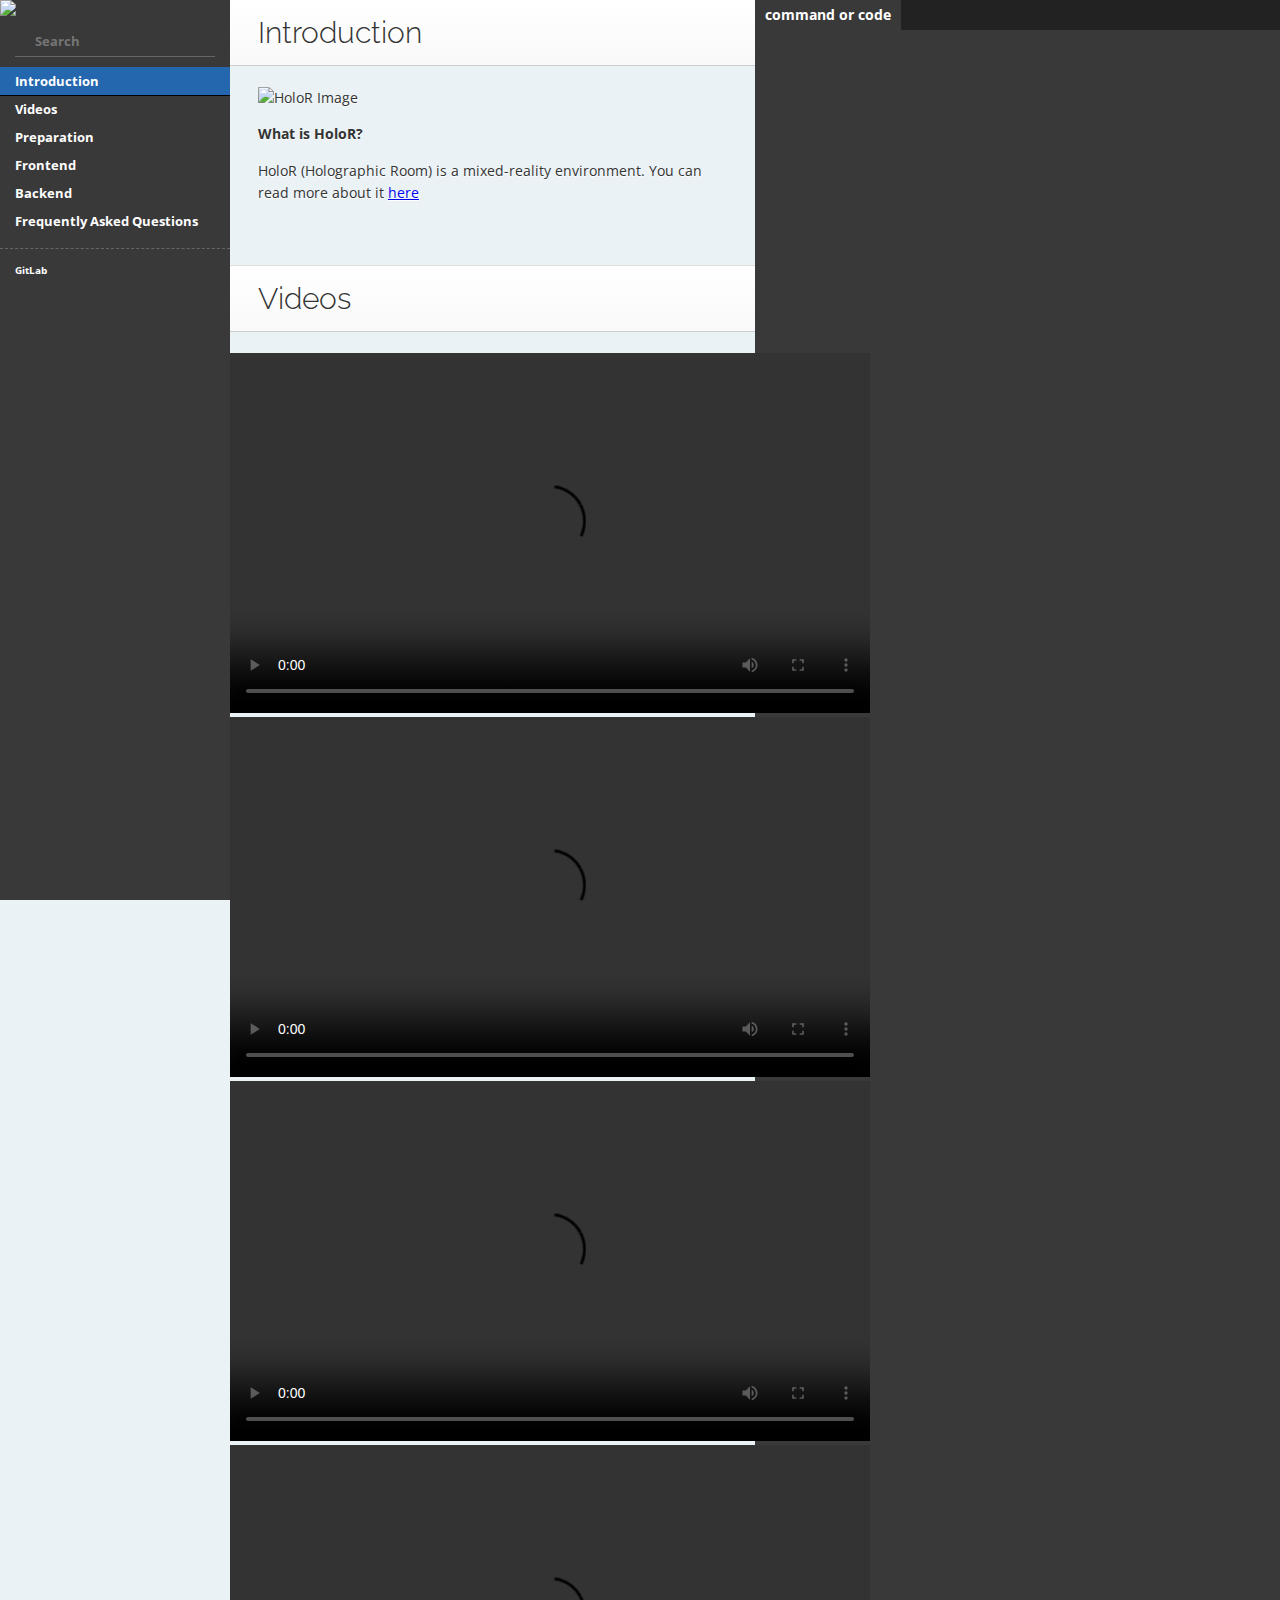
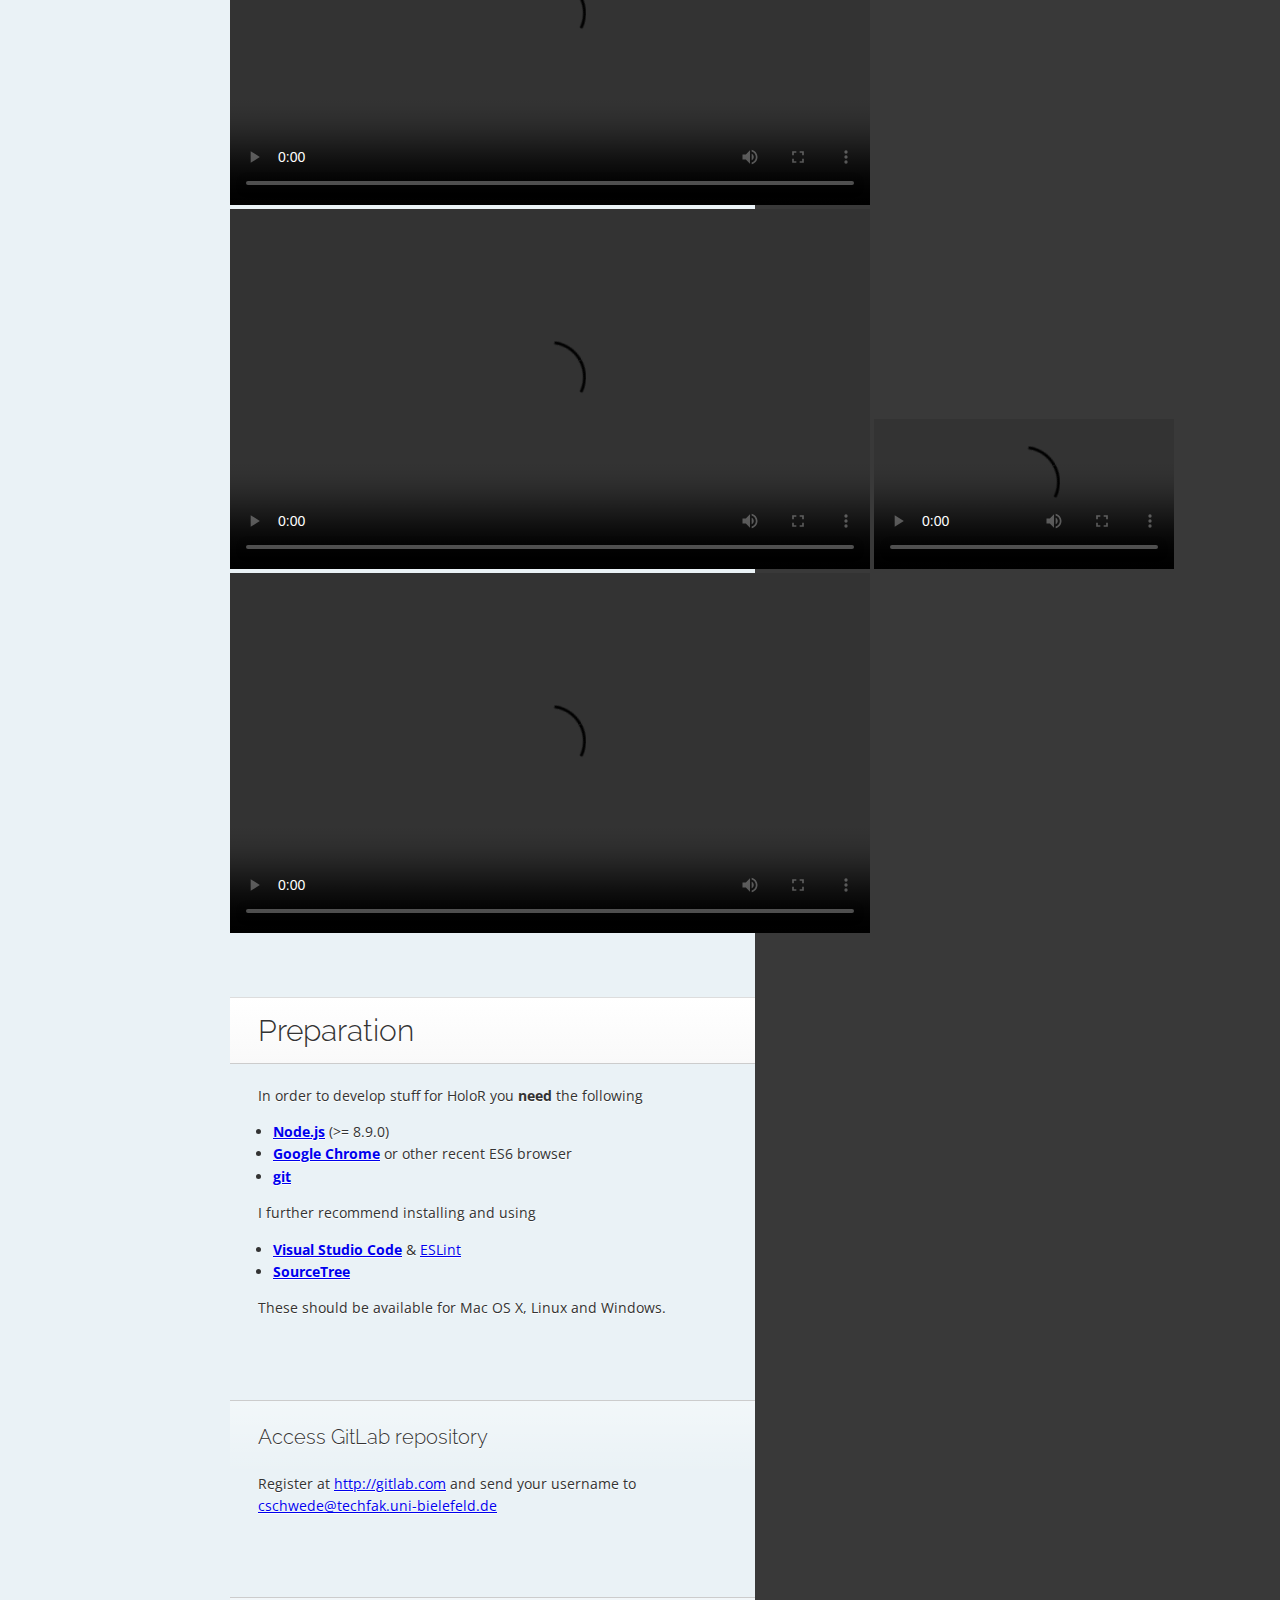
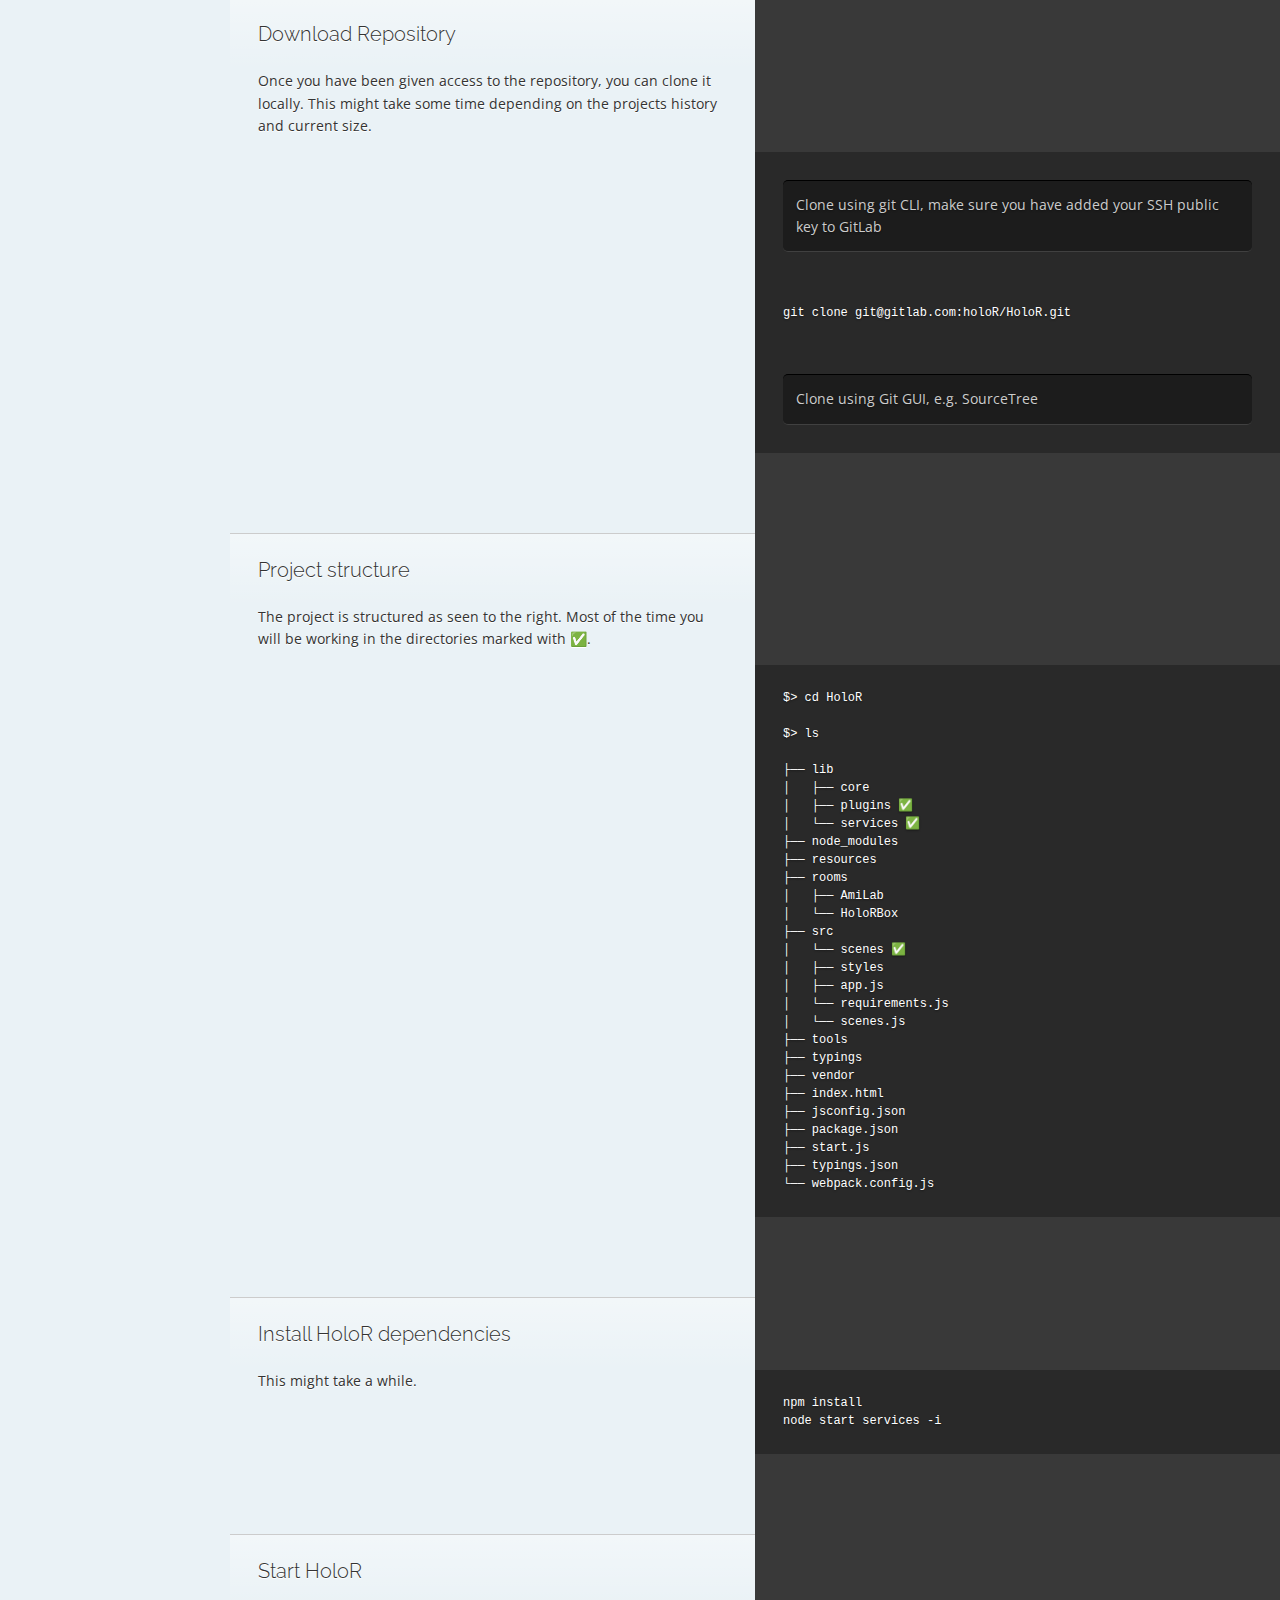
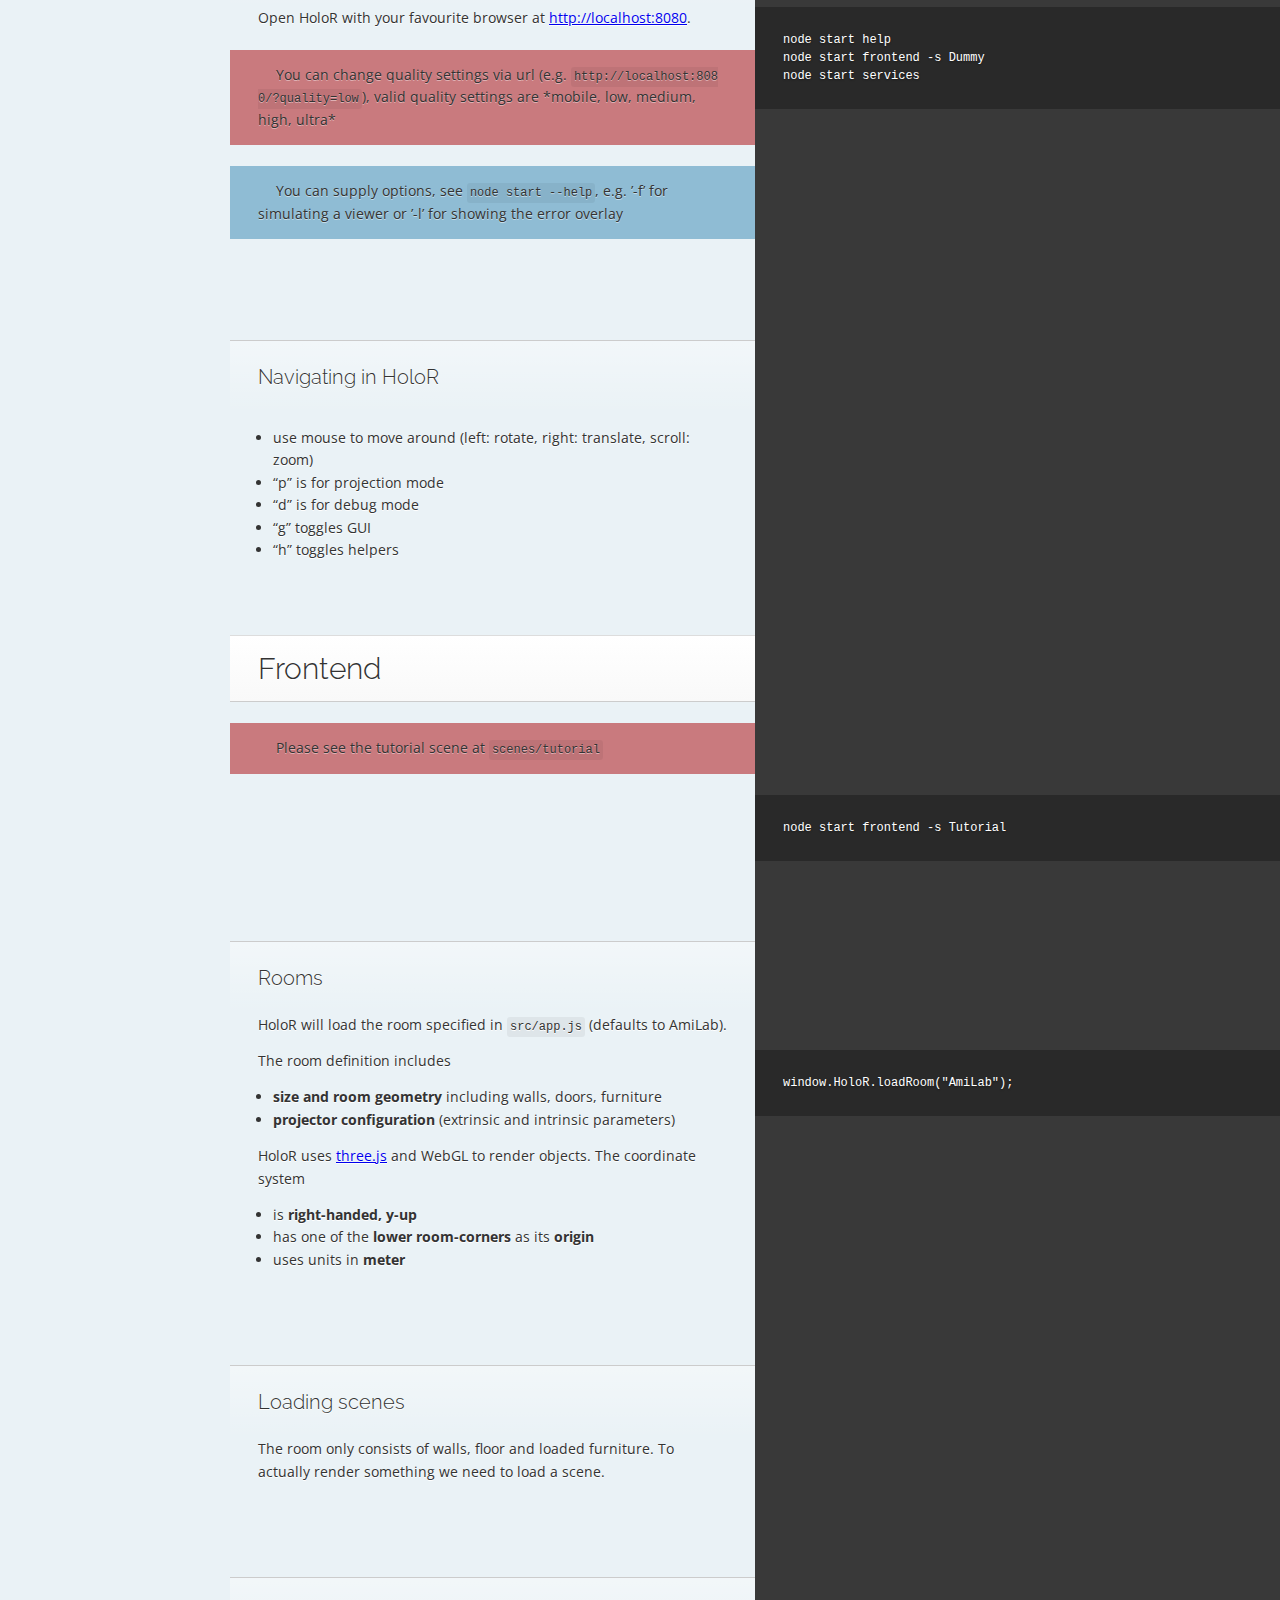
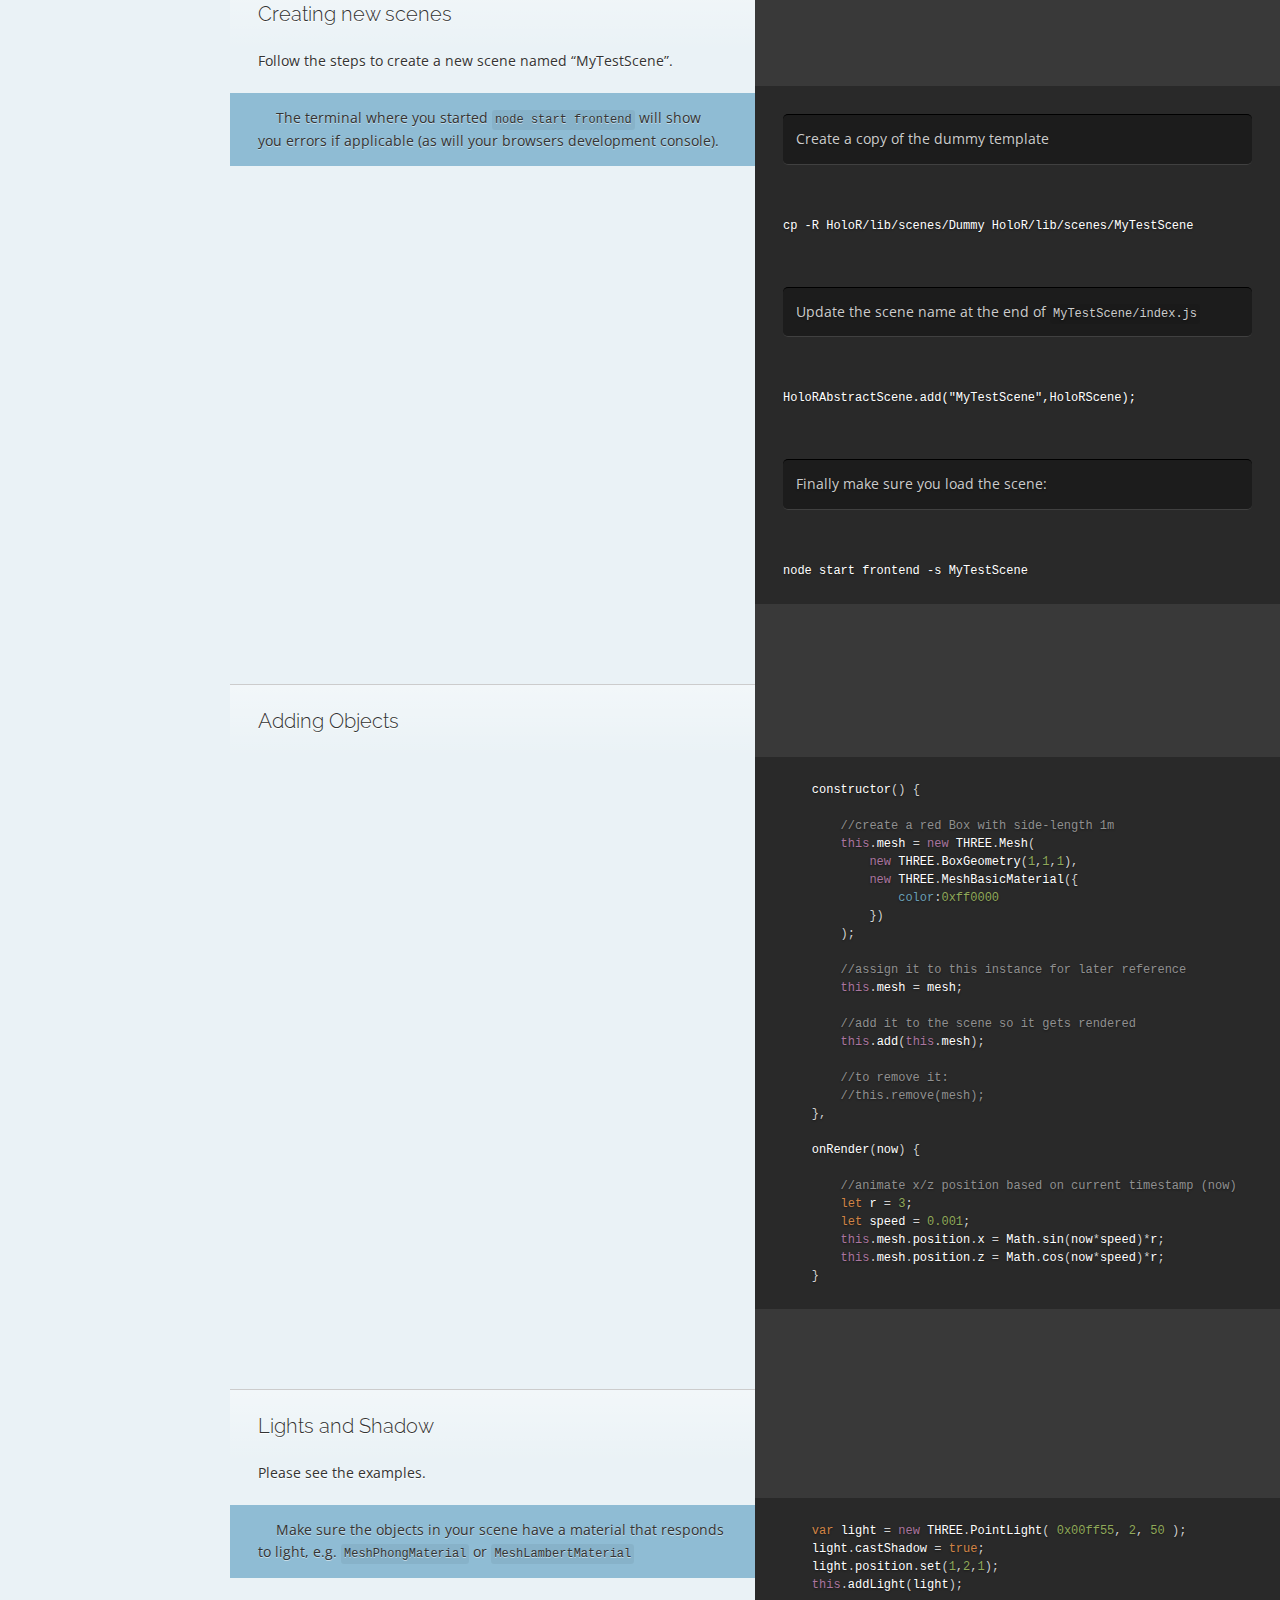
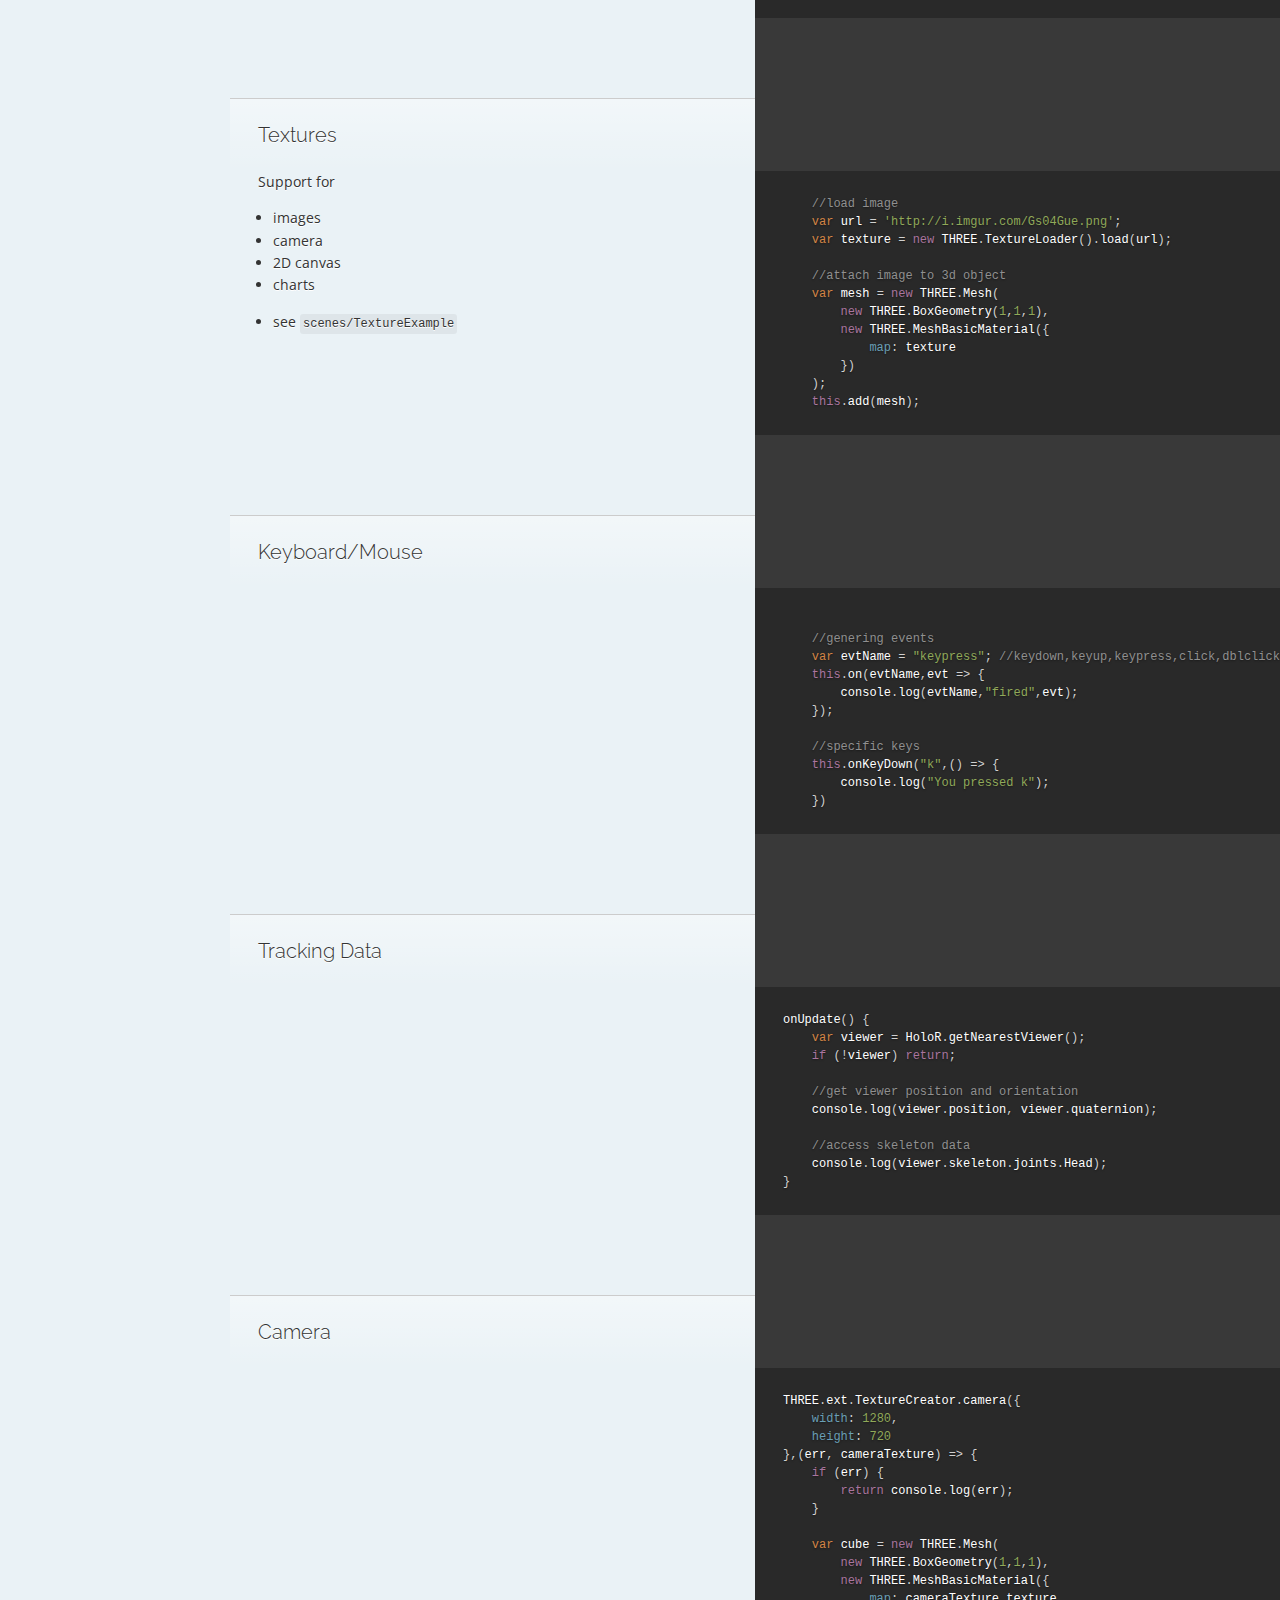
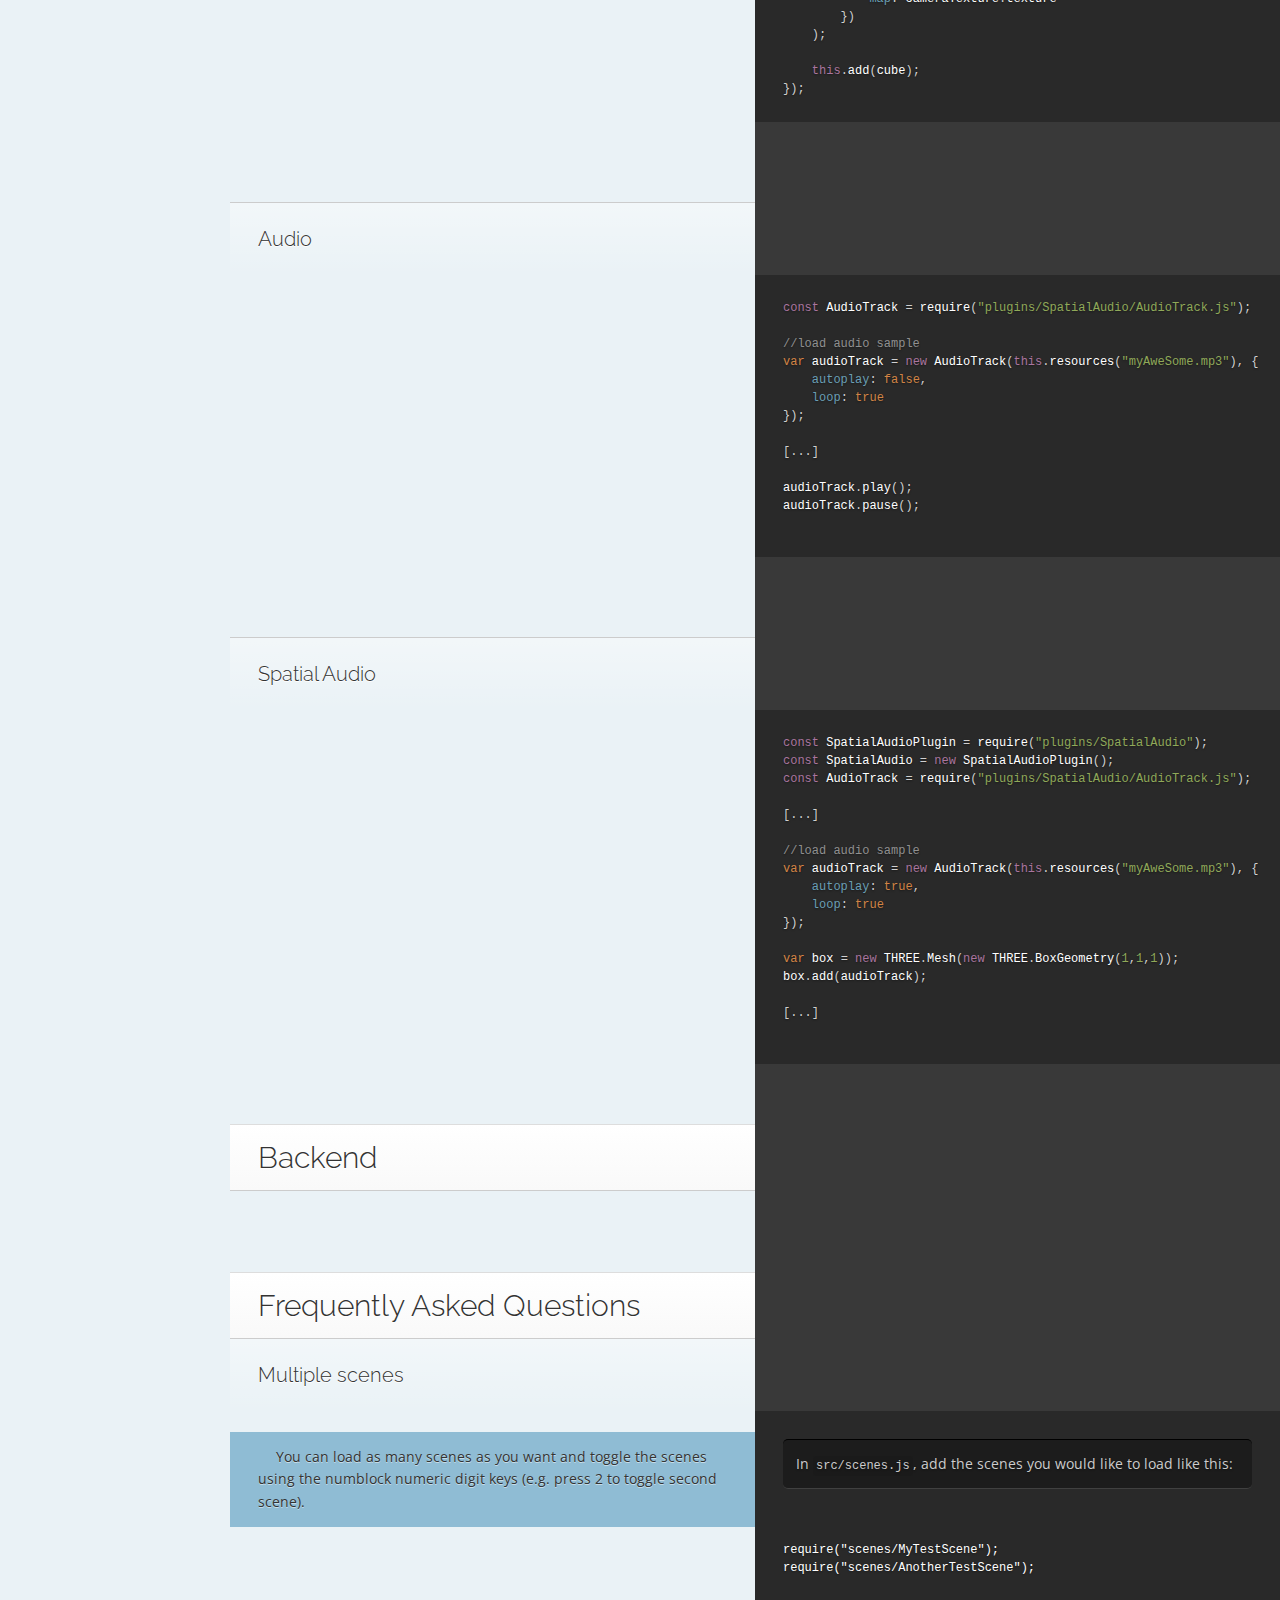
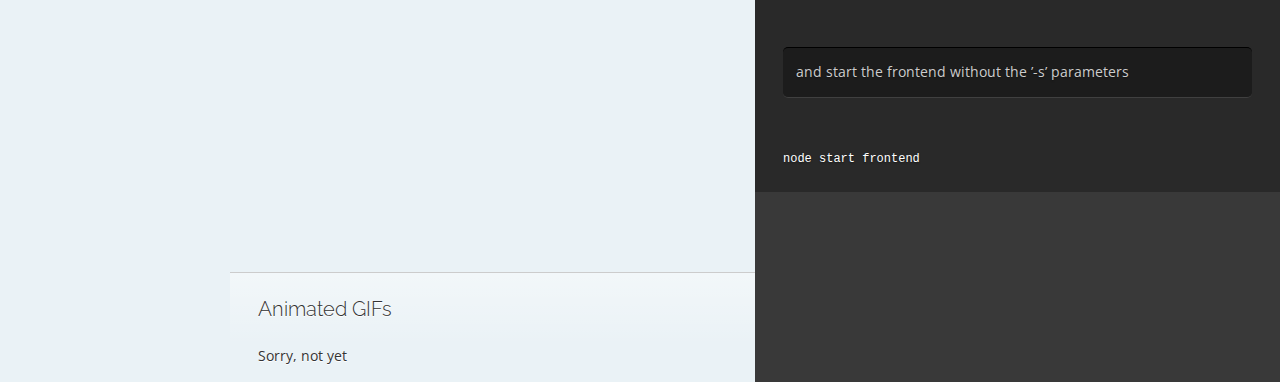
==== index.html @ e50e7e95 "included videos in index.html" ====
<!doctype html>
<html>
  <head>
    <meta charset="utf-8">
    <meta content="IE=edge,chrome=1" http-equiv="X-UA-Compatible">
    <meta name="viewport" content="width=device-width, initial-scale=1, maximum-scale=1">
		<link rel="icon" type="image/png" sizes="96x96" href="favicon-96x96.png">

    <title>HoloR API Reference</title>

    <style>
      .highlight table td { padding: 5px; }
.highlight table pre { margin: 0; }
.highlight, .highlight .w {
  color: #f8f8f2;
  background-color: #272822;
}
.highlight .err {
  color: #151515;
  background-color: #ac4142;
}
.highlight .c, .highlight .cd, .highlight .cm, .highlight .c1, .highlight .cs {
  color: #505050;
}
.highlight .cp {
  color: #f4bf75;
}
.highlight .nt {
  color: #f4bf75;
}
.highlight .o, .highlight .ow {
  color: #d0d0d0;
}
.highlight .p, .highlight .pi {
  color: #d0d0d0;
}
.highlight .gi {
  color: #90a959;
}
.highlight .gd {
  color: #ac4142;
}
.highlight .gh {
  color: #6a9fb5;
  background-color: #151515;
  font-weight: bold;
}
.highlight .k, .highlight .kn, .highlight .kp, .highlight .kr, .highlight .kv {
  color: #aa759f;
}
.highlight .kc {
  color: #d28445;
}
.highlight .kt {
  color: #d28445;
}
.highlight .kd {
  color: #d28445;
}
.highlight .s, .highlight .sb, .highlight .sc, .highlight .sd, .highlight .s2, .highlight .sh, .highlight .sx, .highlight .s1 {
  color: #90a959;
}
.highlight .sr {
  color: #75b5aa;
}
.highlight .si {
  color: #8f5536;
}
.highlight .se {
  color: #8f5536;
}
.highlight .nn {
  color: #f4bf75;
}
.highlight .nc {
  color: #f4bf75;
}
.highlight .no {
  color: #f4bf75;
}
.highlight .na {
  color: #6a9fb5;
}
.highlight .m, .highlight .mf, .highlight .mh, .highlight .mi, .highlight .il, .highlight .mo, .highlight .mb, .highlight .mx {
  color: #90a959;
}
.highlight .ss {
  color: #90a959;
}
    </style>
    <link href="stylesheets/screen.css" rel="stylesheet" media="screen" />
    <link href="stylesheets/print.css" rel="stylesheet" media="print" />
      <script src="javascripts/all.js"></script>
  </head>

  <body class="index" data-languages="[&quot;command or code&quot;]">
    <a href="#" id="nav-button">
      <span>
        NAV
        <img src="images/navbar.png" />
      </span>
    </a>
    <div class="tocify-wrapper">
      <img src="images/logo.png" />
        <div class="lang-selector">
              <a href="#" data-language-name="command or code">command or code</a>
        </div>
        <div class="search">
          <input type="text" class="search" id="input-search" placeholder="Search">
        </div>
        <ul class="search-results"></ul>
      <div id="toc">
      </div>
        <ul class="toc-footer">
            <li><a href='http://gitlab.com/holor/holor'>GitLab</a></li>
        </ul>
    </div>
    <div class="page-wrapper">
      <div class="dark-box"></div>
      <div class="content">
        <h1 id="introduction">Introduction</h1>

<p><img alt="HoloR Image" src="images/holor_homeappliances.jpg" /></p>

<p><strong>What is HoloR?</strong></p>

<p>HoloR (Holographic Room) is a mixed-reality environment.
You can read more about it <a href="https://pub.uni-bielefeld.de/publication/2900634">here</a></p>
	      
	      <h1 id="videos">Videos</h1>
	      
	      
<video width="640" height="360" preload controls loop autoplay>
	<source src="https://www.dropbox.com/s/iybcdnqndib8jya/VirtualLivingRoom.webm?dl=1" />
</video>


<video width="640" height="360" preload controls loop autoplay>
	<source src="https://www.dropbox.com/s/7ck18hat1beo263/BrainEntry.webm?dl=1" />
</video>

<video width="640" height="360" preload controls loop autoplay>
	<source src="https://www.dropbox.com/s/cmwjbv2iigncskb/VirtualViewWallpaper.webm?dl=1" />
</video>
<video width="640" height="360" preload controls loop autoplay>
	<source src="https://www.dropbox.com/s/47tzaudb9bhsv1g/VirtualWire.webm?dl=1" />
</video>
<video width="640" height="360" preload controls loop autoplay>
	<source src="https://www.dropbox.com/s/iybcdnqndib8jya/VirtualLivingRoom.webm?dl=1" />
</video>
<video  preload controls loop autoplay>
	<source src="https://www.dropbox.com/s/gjs25h9au42z1ot/TelePresence.webm?dl=1" />
</video>

<video width="640" height="360" preload controls loop autoplay>
	<source src="https://www.dropbox.com/s/f9a58bz9zwb7ek3/TransparentCupboard.webm?dl=1" />
</video>


	      
<h1 id="preparation">Preparation</h1>

<p>In order to develop stuff for HoloR you <strong>need</strong> the following</p>

<ul>
<li><strong><a href="https://node.jsorg">Node.js</a></strong> (&gt;= 8.9.0)</li>
<li><strong><a href="https://www.google.de/chrome/browser/desktop/">Google Chrome</a></strong> or other recent ES6 browser</li>
<li><strong><a href="https://git-scm.com/downloads">git</a></strong></li>
</ul>

<p>I further recommend installing and using</p>

<ul>
<li><strong><a href="https://code.visualstudio.com/">Visual Studio Code</a></strong> &amp; <a href="https://marketplace.visualstudio.com/items?itemName=dbaeumer.vscode-eslint">ESLint</a></li>
<li><strong><a href="https://www.sourcetreeapp.com/">SourceTree</a></strong></li>
</ul>

<p>These should be available for Mac OS X, Linux and Windows.</p>

<h2 id="access-gitlab-repository">Access GitLab repository</h2>

<p>Register at <a href="http://gitlab.com/">http://gitlab.com</a> and send your username to <a href="mailto:cschwede@techfak.uni-bielefeld.de"/>cschwede@techfak.uni-bielefeld.de</a></p>

<h2 id="download-repository">Download Repository</h2>

<p>Once you have been given access to the repository, you can clone it locally.
This might take some time depending on the projects history and current size.</p>

<blockquote>
<p>Clone using git CLI, make sure you have added your SSH public key to GitLab</p>
</blockquote>
<pre class="highlight plaintext"><code>git clone git@gitlab.com:holoR/HoloR.git
</code></pre>

<blockquote>
<p>Clone using Git GUI, e.g. SourceTree</p>
</blockquote>

<h2 id="project-structure">Project structure</h2>

<p>The project is structured as seen to the right.
Most of the time you will be working in the directories marked with ✅.</p>
<pre class="highlight plaintext"><code>$&gt; cd HoloR

$&gt; ls

├── lib
│   ├── core
│   ├── plugins ✅
│   └── services ✅
├── node_modules
├── resources
├── rooms
│   ├── AmiLab
│   └── HoloRBox
├── src
│   └── scenes ✅
│   ├── styles
│   ├── app.js
│   └── requirements.js
│   └── scenes.js
├── tools
├── typings
├── vendor
├── index.html
├── jsconfig.json
├── package.json
├── start.js
├── typings.json
└── webpack.config.js
</code></pre>

<h2 id="install-holor-dependencies">Install HoloR dependencies</h2>
<pre class="highlight plaintext"><code>npm install
node start services -i
</code></pre>

<p>This might take a while.</p>

<h2 id="start-holor">Start HoloR</h2>
<pre class="highlight plaintext"><code>node start help
node start frontend -s Dummy
node start services
</code></pre>

<p>Open HoloR with your favourite browser at <a href="http://localhost:8080">http://localhost:8080</a>.</p>

<aside class="warning">You can change quality settings via url (e.g. <code>http://localhost:8080/?quality=low</code>), valid quality settings are *mobile, low, medium, high, ultra*</aside>

<aside class="notice">You can supply options, see <code>node start --help</code>, e.g. &rsquo;-f&rsquo; for simulating a viewer or &rsquo;-l&rsquo; for showing the error overlay</aside>

<h2 id="navigating-in-holor">Navigating in HoloR</h2>

<ul>
<li>use mouse to move around (left: rotate, right: translate, scroll: zoom)</li>
<li>&ldquo;p&rdquo; is for projection mode</li>
<li>&ldquo;d&rdquo; is for debug mode</li>
<li>&ldquo;g&rdquo; toggles GUI</li>
<li>&ldquo;h&rdquo; toggles helpers</li>
</ul>

          <h1 id="frontend">Frontend</h1>

<aside class="warning">Please see the tutorial scene at <code>scenes/tutorial</code></aside>
<pre class="highlight plaintext"><code>node start frontend -s Tutorial
</code></pre>

<h2 id="rooms">Rooms</h2>

<p>HoloR will load the room specified in <code class="prettyprint">src/app.js</code> (defaults to AmiLab).</p>
<pre class="highlight plaintext"><code>window.HoloR.loadRoom("AmiLab");
</code></pre>

<p>The room definition includes</p>

<ul>
<li><strong>size and room geometry</strong> including walls, doors, furniture</li>
<li><strong>projector configuration</strong> (extrinsic and intrinsic parameters)</li>
</ul>

<p>HoloR uses <a href="https://github.com/mrdoob/three.js/">three.js</a> and WebGL to render objects.
The coordinate system</p>

<ul>
<li>is <strong>right-handed, y-up</strong></li>
<li>has one of the <strong>lower room-corners</strong> as its <strong>origin</strong></li>
<li>uses units in <strong>meter</strong></li>
</ul>

<h2 id="loading-scenes">Loading scenes</h2>

<p>The room only consists of walls, floor and loaded furniture.
To actually render something we need to load a scene.</p>

<h2 id="creating-new-scenes">Creating new scenes</h2>

<p>Follow the steps to create a new scene named &ldquo;MyTestScene&rdquo;.</p>

<blockquote>
<p>Create a copy of the dummy template</p>
</blockquote>
<pre class="highlight plaintext"><code>cp -R HoloR/lib/scenes/Dummy HoloR/lib/scenes/MyTestScene
</code></pre>

<blockquote>
<p>Update the scene name at the end of <code class="prettyprint">MyTestScene/index.js</code></p>
</blockquote>
<pre class="highlight plaintext"><code>HoloRAbstractScene.add("MyTestScene",HoloRScene);
</code></pre>

<blockquote>
<p>Finally make sure you load the scene:</p>
</blockquote>
<pre class="highlight plaintext"><code>node start frontend -s MyTestScene
</code></pre>

<aside class="notice">The terminal where you started <code>node start frontend</code> will show you errors if applicable (as will your browsers development console).</aside>

<h2 id="adding-objects">Adding Objects</h2>
<pre class="highlight javascript"><code>    <span class="nx">constructor</span><span class="p">()</span> <span class="p">{</span>

        <span class="c1">//create a red Box with side-length 1m</span>
        <span class="k">this</span><span class="p">.</span><span class="nx">mesh</span> <span class="o">=</span> <span class="k">new</span> <span class="nx">THREE</span><span class="p">.</span><span class="nx">Mesh</span><span class="p">(</span>
            <span class="k">new</span> <span class="nx">THREE</span><span class="p">.</span><span class="nx">BoxGeometry</span><span class="p">(</span><span class="mi">1</span><span class="p">,</span><span class="mi">1</span><span class="p">,</span><span class="mi">1</span><span class="p">),</span>
            <span class="k">new</span> <span class="nx">THREE</span><span class="p">.</span><span class="nx">MeshBasicMaterial</span><span class="p">({</span>
                <span class="na">color</span><span class="p">:</span><span class="mh">0xff0000</span>
            <span class="p">})</span>
        <span class="p">);</span>

        <span class="c1">//assign it to this instance for later reference</span>
        <span class="k">this</span><span class="p">.</span><span class="nx">mesh</span> <span class="o">=</span> <span class="nx">mesh</span><span class="p">;</span>

        <span class="c1">//add it to the scene so it gets rendered</span>
        <span class="k">this</span><span class="p">.</span><span class="nx">add</span><span class="p">(</span><span class="k">this</span><span class="p">.</span><span class="nx">mesh</span><span class="p">);</span>

        <span class="c1">//to remove it:</span>
        <span class="c1">//this.remove(mesh);</span>
    <span class="p">},</span>

    <span class="nx">onRender</span><span class="p">(</span><span class="nx">now</span><span class="p">)</span> <span class="p">{</span>

        <span class="c1">//animate x/z position based on current timestamp (now)</span>
        <span class="kd">let</span> <span class="nx">r</span> <span class="o">=</span> <span class="mi">3</span><span class="p">;</span>
        <span class="kd">let</span> <span class="nx">speed</span> <span class="o">=</span> <span class="mf">0.001</span><span class="p">;</span>
        <span class="k">this</span><span class="p">.</span><span class="nx">mesh</span><span class="p">.</span><span class="nx">position</span><span class="p">.</span><span class="nx">x</span> <span class="o">=</span> <span class="nb">Math</span><span class="p">.</span><span class="nx">sin</span><span class="p">(</span><span class="nx">now</span><span class="o">*</span><span class="nx">speed</span><span class="p">)</span><span class="o">*</span><span class="nx">r</span><span class="p">;</span>
        <span class="k">this</span><span class="p">.</span><span class="nx">mesh</span><span class="p">.</span><span class="nx">position</span><span class="p">.</span><span class="nx">z</span> <span class="o">=</span> <span class="nb">Math</span><span class="p">.</span><span class="nx">cos</span><span class="p">(</span><span class="nx">now</span><span class="o">*</span><span class="nx">speed</span><span class="p">)</span><span class="o">*</span><span class="nx">r</span><span class="p">;</span>
    <span class="p">}</span>
</code></pre>

<h2 id="lights-and-shadow">Lights and Shadow</h2>

<p>Please see the examples.</p>
<pre class="highlight javascript"><code>    <span class="kd">var</span> <span class="nx">light</span> <span class="o">=</span> <span class="k">new</span> <span class="nx">THREE</span><span class="p">.</span><span class="nx">PointLight</span><span class="p">(</span> <span class="mh">0x00ff55</span><span class="p">,</span> <span class="mi">2</span><span class="p">,</span> <span class="mi">50</span> <span class="p">);</span>
    <span class="nx">light</span><span class="p">.</span><span class="nx">castShadow</span> <span class="o">=</span> <span class="kc">true</span><span class="p">;</span>
    <span class="nx">light</span><span class="p">.</span><span class="nx">position</span><span class="p">.</span><span class="nx">set</span><span class="p">(</span><span class="mi">1</span><span class="p">,</span><span class="mi">2</span><span class="p">,</span><span class="mi">1</span><span class="p">);</span>
    <span class="k">this</span><span class="p">.</span><span class="nx">addLight</span><span class="p">(</span><span class="nx">light</span><span class="p">);</span>
</code></pre>

<aside class="notice">Make sure the objects in your scene have a material that responds to light, e.g. <code>MeshPhongMaterial</code> or <code>MeshLambertMaterial</code></aside>

<h2 id="textures">Textures</h2>
<pre class="highlight javascript"><code>    <span class="c1">//load image</span>
    <span class="kd">var</span> <span class="nx">url</span> <span class="o">=</span> <span class="s1">'http://i.imgur.com/Gs04Gue.png'</span><span class="p">;</span>
    <span class="kd">var</span> <span class="nx">texture</span> <span class="o">=</span> <span class="k">new</span> <span class="nx">THREE</span><span class="p">.</span><span class="nx">TextureLoader</span><span class="p">().</span><span class="nx">load</span><span class="p">(</span><span class="nx">url</span><span class="p">);</span>

    <span class="c1">//attach image to 3d object</span>
    <span class="kd">var</span> <span class="nx">mesh</span> <span class="o">=</span> <span class="k">new</span> <span class="nx">THREE</span><span class="p">.</span><span class="nx">Mesh</span><span class="p">(</span>
        <span class="k">new</span> <span class="nx">THREE</span><span class="p">.</span><span class="nx">BoxGeometry</span><span class="p">(</span><span class="mi">1</span><span class="p">,</span><span class="mi">1</span><span class="p">,</span><span class="mi">1</span><span class="p">),</span>
        <span class="k">new</span> <span class="nx">THREE</span><span class="p">.</span><span class="nx">MeshBasicMaterial</span><span class="p">({</span>
            <span class="na">map</span><span class="p">:</span> <span class="nx">texture</span>
        <span class="p">})</span>
    <span class="p">);</span>
    <span class="k">this</span><span class="p">.</span><span class="nx">add</span><span class="p">(</span><span class="nx">mesh</span><span class="p">);</span>
</code></pre>

<p>Support for</p>

<ul>
<li>images</li>
<li>camera</li>
<li>2D canvas</li>
<li><p>charts</p></li>
<li><p>see <code class="prettyprint">scenes/TextureExample</code></p></li>
</ul>

<h2 id="keyboard-mouse">Keyboard/Mouse</h2>
<pre class="highlight javascript"><code>
    <span class="c1">//genering events</span>
    <span class="kd">var</span> <span class="nx">evtName</span> <span class="o">=</span> <span class="s2">"keypress"</span><span class="p">;</span> <span class="c1">//keydown,keyup,keypress,click,dblclick</span>
    <span class="k">this</span><span class="p">.</span><span class="nx">on</span><span class="p">(</span><span class="nx">evtName</span><span class="p">,</span><span class="nx">evt</span> <span class="o">=&gt;</span> <span class="p">{</span>
        <span class="nx">console</span><span class="p">.</span><span class="nx">log</span><span class="p">(</span><span class="nx">evtName</span><span class="p">,</span><span class="s2">"fired"</span><span class="p">,</span><span class="nx">evt</span><span class="p">);</span>
    <span class="p">});</span>

    <span class="c1">//specific keys</span>
    <span class="k">this</span><span class="p">.</span><span class="nx">onKeyDown</span><span class="p">(</span><span class="s2">"k"</span><span class="p">,()</span> <span class="o">=&gt;</span> <span class="p">{</span>
        <span class="nx">console</span><span class="p">.</span><span class="nx">log</span><span class="p">(</span><span class="s2">"You pressed k"</span><span class="p">);</span>
    <span class="p">})</span>
</code></pre>

<h2 id="tracking-data">Tracking Data</h2>
<pre class="highlight javascript"><code><span class="nx">onUpdate</span><span class="p">()</span> <span class="p">{</span>
    <span class="kd">var</span> <span class="nx">viewer</span> <span class="o">=</span> <span class="nx">HoloR</span><span class="p">.</span><span class="nx">getNearestViewer</span><span class="p">();</span>
    <span class="k">if</span> <span class="p">(</span><span class="o">!</span><span class="nx">viewer</span><span class="p">)</span> <span class="k">return</span><span class="p">;</span>

    <span class="c1">//get viewer position and orientation</span>
    <span class="nx">console</span><span class="p">.</span><span class="nx">log</span><span class="p">(</span><span class="nx">viewer</span><span class="p">.</span><span class="nx">position</span><span class="p">,</span> <span class="nx">viewer</span><span class="p">.</span><span class="nx">quaternion</span><span class="p">);</span>

    <span class="c1">//access skeleton data</span>
    <span class="nx">console</span><span class="p">.</span><span class="nx">log</span><span class="p">(</span><span class="nx">viewer</span><span class="p">.</span><span class="nx">skeleton</span><span class="p">.</span><span class="nx">joints</span><span class="p">.</span><span class="nx">Head</span><span class="p">);</span>
<span class="p">}</span>
</code></pre>

<h2 id="camera">Camera</h2>
<pre class="highlight javascript"><code><span class="nx">THREE</span><span class="p">.</span><span class="nx">ext</span><span class="p">.</span><span class="nx">TextureCreator</span><span class="p">.</span><span class="nx">camera</span><span class="p">({</span>
    <span class="na">width</span><span class="p">:</span> <span class="mi">1280</span><span class="p">,</span>
    <span class="na">height</span><span class="p">:</span> <span class="mi">720</span>
<span class="p">},(</span><span class="nx">err</span><span class="p">,</span> <span class="nx">cameraTexture</span><span class="p">)</span> <span class="o">=&gt;</span> <span class="p">{</span>
    <span class="k">if</span> <span class="p">(</span><span class="nx">err</span><span class="p">)</span> <span class="p">{</span>
        <span class="k">return</span> <span class="nx">console</span><span class="p">.</span><span class="nx">log</span><span class="p">(</span><span class="nx">err</span><span class="p">);</span>
    <span class="p">}</span>

    <span class="kd">var</span> <span class="nx">cube</span> <span class="o">=</span> <span class="k">new</span> <span class="nx">THREE</span><span class="p">.</span><span class="nx">Mesh</span><span class="p">(</span>
        <span class="k">new</span> <span class="nx">THREE</span><span class="p">.</span><span class="nx">BoxGeometry</span><span class="p">(</span><span class="mi">1</span><span class="p">,</span><span class="mi">1</span><span class="p">,</span><span class="mi">1</span><span class="p">),</span>
        <span class="k">new</span> <span class="nx">THREE</span><span class="p">.</span><span class="nx">MeshBasicMaterial</span><span class="p">({</span>
            <span class="na">map</span><span class="p">:</span> <span class="nx">cameraTexture</span><span class="p">.</span><span class="nx">texture</span>
        <span class="p">})</span>
    <span class="p">);</span>

    <span class="k">this</span><span class="p">.</span><span class="nx">add</span><span class="p">(</span><span class="nx">cube</span><span class="p">);</span>
<span class="p">});</span>
</code></pre>

<h2 id="audio">Audio</h2>
<pre class="highlight javascript"><code><span class="kr">const</span> <span class="nx">AudioTrack</span> <span class="o">=</span> <span class="nx">require</span><span class="p">(</span><span class="s2">"plugins/SpatialAudio/AudioTrack.js"</span><span class="p">);</span>

<span class="c1">//load audio sample</span>
<span class="kd">var</span> <span class="nx">audioTrack</span> <span class="o">=</span> <span class="k">new</span> <span class="nx">AudioTrack</span><span class="p">(</span><span class="k">this</span><span class="p">.</span><span class="nx">resources</span><span class="p">(</span><span class="s2">"myAweSome.mp3"</span><span class="p">),</span> <span class="p">{</span>
    <span class="na">autoplay</span><span class="p">:</span> <span class="kc">false</span><span class="p">,</span>
    <span class="na">loop</span><span class="p">:</span> <span class="kc">true</span>
<span class="p">});</span>

<span class="p">[...]</span>

<span class="nx">audioTrack</span><span class="p">.</span><span class="nx">play</span><span class="p">();</span>
<span class="nx">audioTrack</span><span class="p">.</span><span class="nx">pause</span><span class="p">();</span>

</code></pre>

<h2 id="spatial-audio">Spatial Audio</h2>
<pre class="highlight javascript"><code><span class="kr">const</span> <span class="nx">SpatialAudioPlugin</span> <span class="o">=</span> <span class="nx">require</span><span class="p">(</span><span class="s2">"plugins/SpatialAudio"</span><span class="p">);</span>
<span class="kr">const</span> <span class="nx">SpatialAudio</span> <span class="o">=</span> <span class="k">new</span> <span class="nx">SpatialAudioPlugin</span><span class="p">();</span>
<span class="kr">const</span> <span class="nx">AudioTrack</span> <span class="o">=</span> <span class="nx">require</span><span class="p">(</span><span class="s2">"plugins/SpatialAudio/AudioTrack.js"</span><span class="p">);</span>

<span class="p">[...]</span>

<span class="c1">//load audio sample</span>
<span class="kd">var</span> <span class="nx">audioTrack</span> <span class="o">=</span> <span class="k">new</span> <span class="nx">AudioTrack</span><span class="p">(</span><span class="k">this</span><span class="p">.</span><span class="nx">resources</span><span class="p">(</span><span class="s2">"myAweSome.mp3"</span><span class="p">),</span> <span class="p">{</span>
    <span class="na">autoplay</span><span class="p">:</span> <span class="kc">true</span><span class="p">,</span>
    <span class="na">loop</span><span class="p">:</span> <span class="kc">true</span>
<span class="p">});</span>

<span class="kd">var</span> <span class="nx">box</span> <span class="o">=</span> <span class="k">new</span> <span class="nx">THREE</span><span class="p">.</span><span class="nx">Mesh</span><span class="p">(</span><span class="k">new</span> <span class="nx">THREE</span><span class="p">.</span><span class="nx">BoxGeometry</span><span class="p">(</span><span class="mi">1</span><span class="p">,</span><span class="mi">1</span><span class="p">,</span><span class="mi">1</span><span class="p">));</span>
<span class="nx">box</span><span class="p">.</span><span class="nx">add</span><span class="p">(</span><span class="nx">audioTrack</span><span class="p">);</span>

<span class="p">[...]</span>

</code></pre>

          <h1 id="backend">Backend</h1>

          <h1 id="frequently-asked-questions">Frequently Asked Questions</h1>

<h2 id="multiple-scenes">Multiple scenes</h2>

<blockquote>
<p>In <code class="prettyprint">src/scenes.js</code>, add the scenes you would like to load like this:</p>
</blockquote>
<pre class="highlight plaintext"><code>require("scenes/MyTestScene");
require("scenes/AnotherTestScene");

</code></pre>

<blockquote>
<p>and start the frontend without the &rsquo;-s&rsquo; parameters</p>
</blockquote>
<pre class="highlight plaintext"><code>node start frontend
</code></pre>

<aside class="notice">You can load as many scenes as you want and toggle the scenes using the numblock numeric digit keys (e.g. press 2 to toggle second scene).</aside>

<h2 id="animated-gifs">Animated GIFs</h2>

<p>Sorry, not yet</p>

      </div>
      <div class="dark-box">
          <div class="lang-selector">
                <a href="#" data-language-name="command or code">command or code</a>
          </div>
      </div>
    </div>
  </body>
</html>
---- stylesheets/screen.css ----
@import url("//fonts.googleapis.com/css?family=Open+Sans:400,600,700");@import url("//fonts.googleapis.com/css?family=Raleway:300,500,700");/*! normalize.css v3.0.2 | MIT License | git.io/normalize */html{font-family:sans-serif;-ms-text-size-adjust:100%;-webkit-text-size-adjust:100%}body{margin:0}article,aside,details,figcaption,figure,footer,header,hgroup,main,menu,nav,section,summary{display:block}audio,canvas,progress,video{display:inline-block;vertical-align:baseline}audio:not([controls]){display:none;height:0}[hidden],template{display:none}a{background-color:transparent}a:active,a:hover{outline:0}abbr[title]{border-bottom:1px dotted}b,strong{font-weight:bold}dfn{font-style:italic}h1{font-size:2em;margin:0.67em 0}mark{background:#ff0;color:#000}small{font-size:80%}sub,sup{font-size:75%;line-height:0;position:relative;vertical-align:baseline}sup{top:-0.5em}sub{bottom:-0.25em}img{border:0}svg:not(:root){overflow:hidden}figure{margin:1em 40px}hr{box-sizing:content-box;height:0}pre{overflow:auto}code,kbd,pre,samp{font-family:monospace, monospace;font-size:1em}button,input,optgroup,select,textarea{color:inherit;font:inherit;margin:0}button{overflow:visible}button,select{text-transform:none}button,html input[type="button"],input[type="reset"],input[type="submit"]{-webkit-appearance:button;cursor:pointer}button[disabled],html input[disabled]{cursor:default}button::-moz-focus-inner,input::-moz-focus-inner{border:0;padding:0}input{line-height:normal}input[type="checkbox"],input[type="radio"]{box-sizing:border-box;padding:0}input[type="number"]::-webkit-inner-spin-button,input[type="number"]::-webkit-outer-spin-button{height:auto}input[type="search"]{-webkit-appearance:textfield;box-sizing:content-box}input[type="search"]::-webkit-search-cancel-button,input[type="search"]::-webkit-search-decoration{-webkit-appearance:none}fieldset{border:1px solid #c0c0c0;margin:0 2px;padding:0.35em 0.625em 0.75em}legend{border:0;padding:0}textarea{overflow:auto}optgroup{font-weight:bold}table{border-collapse:collapse;border-spacing:0}td,th{padding:0}html,body{font-size:14px}html,body{font-family:"Open Sans", "Helvetica Neue", Helvetica, Arial, "Microsoft Yahei","微软雅黑", STXihei, "华文细黑", sans-serif}.content h1,.content h2,.content h3,.content h4,.content h5,.content h6{font-family:"Raleway", "Helvetica Neue", Helvetica, Arial, "Microsoft Yahei","微软雅黑", STXihei, "华文细黑", sans-serif;font-weight:300}.content code,.content pre{font-family:Consolas, Menlo, Monaco, "Lucida Console", "Liberation Mono", "DejaVu Sans Mono", "Bitstream Vera Sans Mono", "Courier New", monospace, serif;font-size:12px;line-height:1.5}.content code{word-break:break-all;-webkit-hyphens:auto;-moz-hyphens:auto;-ms-hyphens:auto;hyphens:auto}@font-face{font-family:'slate';src:url(/fonts/slate.eot?-syv14m);src:url(../fonts/slate.eot?#iefix-syv14m) format("embedded-opentype"),url(../fonts/slate.woff2?-syv14m) format("woff2"),url(../fonts/slate.woff?-syv14m) format("woff"),url(../fonts/slate.ttf?-syv14m) format("truetype"),url(../fonts/slate.svg?-syv14m#slate) format("svg");font-weight:normal;font-style:normal}.content aside.warning:before,.content aside.notice:before,.content aside.success:before,.tocify-wrapper>.search:before{font-family:'slate';speak:none;font-style:normal;font-weight:normal;font-variant:normal;text-transform:none;line-height:1}.content aside.warning:before{content:"\e600"}.content aside.notice:before{content:"\e602"}.content aside.success:before{content:"\e606"}.tocify-wrapper>.search:before{content:"\e607"}html,body{color:#333;padding:0;margin:0;-webkit-font-smoothing:antialiased;-moz-osx-font-smoothing:grayscale;background-color:#eaf2f6;height:100%;-webkit-text-size-adjust:none}#toc>ul>li>a>span{float:right;background-color:#2484FF;border-radius:40px;width:20px}.tocify-wrapper{transition:left 0.3s ease-in-out;overflow-y:auto;overflow-x:hidden;position:fixed;z-index:30;top:0;left:0;bottom:0;width:230px;background-color:#393939;font-size:13px;font-weight:bold}.tocify-wrapper .lang-selector{display:none}.tocify-wrapper .lang-selector a{padding-top:0.5em;padding-bottom:0.5em}.tocify-wrapper>img{display:block;max-width:100%}.tocify-wrapper>.search{position:relative}.tocify-wrapper>.search input{background:#393939;border-width:0 0 1px 0;border-color:#666;padding:6px 0 6px 20px;box-sizing:border-box;margin:10px 15px;width:200px;outline:none;color:#fff;border-radius:0}.tocify-wrapper>.search:before{position:absolute;top:17px;left:15px;color:#fff}.tocify-wrapper img+.tocify{margin-top:20px}.tocify-wrapper .search-results{margin-top:0;box-sizing:border-box;height:0;overflow-y:auto;overflow-x:hidden;transition-property:height, margin;transition-duration:180ms;transition-timing-function:ease-in-out;background:linear-gradient(to bottom, rgba(0,0,0,0.2), transparent 8px),linear-gradient(to top, rgba(0,0,0,0.2), transparent 8px),linear-gradient(to bottom, #000, transparent 1.5px),linear-gradient(to top, #939393, rgba(147,147,147,0) 1.5px),#262626}.tocify-wrapper .search-results.visible{height:30%;margin-bottom:1em}.tocify-wrapper .search-results li{margin:1em 15px;line-height:1}.tocify-wrapper .search-results a{color:#fff;text-decoration:none}.tocify-wrapper .search-results a:hover{text-decoration:underline}.tocify-wrapper .tocify-item>a,.tocify-wrapper .toc-footer li{padding:0 15px 0 15px;display:block;overflow-x:hidden;white-space:nowrap;text-overflow:ellipsis}.tocify-wrapper ul,.tocify-wrapper li{list-style:none;margin:0;padding:0;line-height:28px}.tocify-wrapper li{color:#fff;transition-property:background;transition-timing-function:linear;transition-duration:230ms}.tocify-wrapper .tocify-focus{box-shadow:0px 1px 0px #000;background-color:#2467af;color:#fff}.tocify-wrapper .tocify-subheader{display:none;background-color:#262626;font-weight:500;background:linear-gradient(to bottom, rgba(0,0,0,0.2), transparent 8px),linear-gradient(to top, rgba(0,0,0,0.2), transparent 8px),linear-gradient(to bottom, #000, transparent 1.5px),linear-gradient(to top, #939393, rgba(147,147,147,0) 1.5px),#262626}.tocify-wrapper .tocify-subheader .tocify-item>a{padding-left:25px;font-size:12px}.tocify-wrapper .tocify-subheader>li:last-child{box-shadow:none}.tocify-wrapper .toc-footer{padding:1em 0;margin-top:1em;border-top:1px dashed #666}.tocify-wrapper .toc-footer li,.tocify-wrapper .toc-footer a{color:#fff;text-decoration:none}.tocify-wrapper .toc-footer a:hover{text-decoration:underline}.tocify-wrapper .toc-footer li{font-size:0.8em;line-height:1.7;text-decoration:none}#nav-button{padding:0 1.5em 5em 0;display:none;position:fixed;top:0;left:0;z-index:100;color:#000;text-decoration:none;font-weight:bold;opacity:0.7;line-height:16px;transition:left 0.3s ease-in-out}#nav-button span{display:block;padding:6px 6px 6px;background-color:rgba(234,242,246,0.7);-webkit-transform-origin:0 0;transform-origin:0 0;-webkit-transform:rotate(-90deg) translate(-100%, 0);transform:rotate(-90deg) translate(-100%, 0);border-radius:0 0 0 5px}#nav-button img{height:16px;vertical-align:bottom}#nav-button:hover{opacity:1}#nav-button.open{left:230px}.page-wrapper{margin-left:230px;position:relative;z-index:10;background-color:#eaf2f6;min-height:100%;padding-bottom:1px}.page-wrapper .dark-box{width:50%;background-color:#393939;position:absolute;right:0;top:0;bottom:0}.page-wrapper .lang-selector{position:fixed;z-index:50;border-bottom:5px solid #393939}.lang-selector{background-color:#222;width:100%;font-weight:bold}.lang-selector a{display:block;float:left;color:#fff;text-decoration:none;padding:0 10px;line-height:30px;outline:0}.lang-selector a:active,.lang-selector a:focus{background-color:#111;color:#fff}.lang-selector a.active{background-color:#393939;color:#fff}.lang-selector:after{content:'';clear:both;display:block}.content{position:relative;z-index:30}.content:after{content:'';display:block;clear:both}.content>h1,.content>h2,.content>h3,.content>h4,.content>h5,.content>h6,.content>p,.content>table,.content>ul,.content>ol,.content>aside,.content>dl{margin-right:50%;padding:0 28px;box-sizing:border-box;display:block;text-shadow:0px 1px 0px #fff}.content>ul,.content>ol{padding-left:43px}.content>h1,.content>h2,.content>div{clear:both}.content h1{font-size:30px;padding-top:0.5em;padding-bottom:0.5em;border-bottom:1px solid #ccc;margin-bottom:21px;margin-top:2em;border-top:1px solid #ddd;background-image:linear-gradient(to bottom, #fff, #f9f9f9)}.content h1:first-child,.content div:first-child+h1{border-top-width:0;margin-top:0}.content h2{font-size:20px;margin-top:4em;margin-bottom:0;border-top:1px solid #ccc;padding-top:1.2em;padding-bottom:1.2em;background-image:linear-gradient(to bottom, rgba(255,255,255,0.4), rgba(255,255,255,0))}.content h1+h2,.content h1+div+h2{margin-top:-21px;border-top:none}.content h3,.content h4,.content h5,.content h6{font-size:15px;margin-top:2.5em;margin-bottom:0.8em}.content h4,.content h5,.content h6{font-size:10px}.content hr{margin:2em 0;border-top:2px solid #393939;border-bottom:2px solid #eaf2f6}.content table{margin-bottom:1em;overflow:auto}.content table th,.content table td{text-align:left;vertical-align:top;line-height:1.6}.content table th{padding:5px 10px;border-bottom:1px solid #ccc;vertical-align:bottom}.content table td{padding:10px}.content table tr:last-child{border-bottom:1px solid #ccc}.content table tr:nth-child(odd)>td{background-color:#f9fbfc}.content table tr:nth-child(even)>td{background-color:#f3f7fa}.content dt{font-weight:bold}.content dd{margin-left:15px}.content p,.content li,.content dt,.content dd{line-height:1.6;margin-top:0}.content img{max-width:100%}.content code{background-color:rgba(0,0,0,0.05);padding:3px;border-radius:3px}.content pre>code{background-color:transparent;padding:0}.content aside{padding-top:1em;padding-bottom:1em;text-shadow:0 1px 0 #c6dde9;margin-top:1.5em;margin-bottom:1.5em;background:#8fbcd4;line-height:1.6}.content aside.warning{background-color:#c97a7e;text-shadow:0 1px 0 #dfb0b3}.content aside.success{background-color:#6ac174;text-shadow:0 1px 0 #a0d7a6}.content aside:before{vertical-align:middle;padding-right:0.5em;font-size:14px}.content .search-highlight{padding:2px;margin:-2px;border-radius:4px;border:1px solid #F7E633;text-shadow:1px 1px 0 #666;background:linear-gradient(to top left, #F7E633 0%, #F1D32F 100%)}.content pre,.content blockquote{background-color:#292929;color:#fff;padding:2em 28px;margin:0;width:50%;float:right;clear:right;box-sizing:border-box;text-shadow:0px 1px 2px rgba(0,0,0,0.4)}.content pre>p,.content blockquote>p{margin:0}.content pre a,.content blockquote a{color:#fff;text-decoration:none;border-bottom:dashed 1px #ccc}.content blockquote>p{background-color:#1c1c1c;border-radius:5px;padding:13px;color:#ccc;border-top:1px solid #000;border-bottom:1px solid #404040}@media (max-width: 930px){.tocify-wrapper{left:-230px}.tocify-wrapper.open{left:0}.page-wrapper{margin-left:0}#nav-button{display:block}.tocify-wrapper .tocify-item>a{padding-top:0.3em;padding-bottom:0.3em}}@media (max-width: 700px){.dark-box{display:none}.content>h1,.content>h2,.content>h3,.content>h4,.content>h5,.content>h6,.content>p,.content>table,.content>ul,.content>ol,.content>aside,.content>dl{margin-right:0}.tocify-wrapper .lang-selector{display:block}.page-wrapper .lang-selector{display:none}.content pre,.content blockquote{width:auto;float:none}.content>pre+h1,.content>blockquote+h1,.content>pre+h2,.content>blockquote+h2,.content>pre+h3,.content>blockquote+h3,.content>pre+h4,.content>blockquote+h4,.content>pre+h5,.content>blockquote+h5,.content>pre+h6,.content>blockquote+h6,.content>pre+p,.content>blockquote+p,.content>pre+table,.content>blockquote+table,.content>pre+ul,.content>blockquote+ul,.content>pre+ol,.content>blockquote+ol,.content>pre+aside,.content>blockquote+aside,.content>pre+dl,.content>blockquote+dl{margin-top:28px}}.highlight .c,.highlight .cm,.highlight .c1,.highlight .cs{color:#909090}.highlight,.highlight .w{background-color:#292929}
---- stylesheets/print.css ----
/*! normalize.css v3.0.2 | MIT License | git.io/normalize */html{font-family:sans-serif;-ms-text-size-adjust:100%;-webkit-text-size-adjust:100%}body{margin:0}article,aside,details,figcaption,figure,footer,header,hgroup,main,menu,nav,section,summary{display:block}audio,canvas,progress,video{display:inline-block;vertical-align:baseline}audio:not([controls]){display:none;height:0}[hidden],template{display:none}a{background-color:transparent}a:active,a:hover{outline:0}abbr[title]{border-bottom:1px dotted}b,strong{font-weight:bold}dfn{font-style:italic}h1{font-size:2em;margin:0.67em 0}mark{background:#ff0;color:#000}small{font-size:80%}sub,sup{font-size:75%;line-height:0;position:relative;vertical-align:baseline}sup{top:-0.5em}sub{bottom:-0.25em}img{border:0}svg:not(:root){overflow:hidden}figure{margin:1em 40px}hr{box-sizing:content-box;height:0}pre{overflow:auto}code,kbd,pre,samp{font-family:monospace, monospace;font-size:1em}button,input,optgroup,select,textarea{color:inherit;font:inherit;margin:0}button{overflow:visible}button,select{text-transform:none}button,html input[type="button"],input[type="reset"],input[type="submit"]{-webkit-appearance:button;cursor:pointer}button[disabled],html input[disabled]{cursor:default}button::-moz-focus-inner,input::-moz-focus-inner{border:0;padding:0}input{line-height:normal}input[type="checkbox"],input[type="radio"]{box-sizing:border-box;padding:0}input[type="number"]::-webkit-inner-spin-button,input[type="number"]::-webkit-outer-spin-button{height:auto}input[type="search"]{-webkit-appearance:textfield;box-sizing:content-box}input[type="search"]::-webkit-search-cancel-button,input[type="search"]::-webkit-search-decoration{-webkit-appearance:none}fieldset{border:1px solid #c0c0c0;margin:0 2px;padding:0.35em 0.625em 0.75em}legend{border:0;padding:0}textarea{overflow:auto}optgroup{font-weight:bold}table{border-collapse:collapse;border-spacing:0}td,th{padding:0}body{font-size:14px}body{font-family:"Open Sans", "Helvetica Neue", Helvetica, Arial, "Microsoft Yahei","微软雅黑", STXihei, "华文细黑", sans-serif}.content h1,.content h2,.content h3,.content h4{font-family:"Raleway", "Helvetica Neue", Helvetica, Arial, "Microsoft Yahei","微软雅黑", STXihei, "华文细黑", sans-serif;font-weight:300}.content pre,.content code{font-family:Consolas, Menlo, Monaco, "Lucida Console", "Liberation Mono", "DejaVu Sans Mono", "Bitstream Vera Sans Mono", "Courier New", monospace, serif;font-size:12px;line-height:1.5}.content pre,.content code{word-break:break-all;-webkit-hyphens:auto;-moz-hyphens:auto;-ms-hyphens:auto;hyphens:auto}@font-face{font-family:'slate';src:url(/fonts/slate.eot?-syv14m);src:url(../fonts/slate.eot?#iefix-syv14m) format("embedded-opentype"),url(../fonts/slate.woff2?-syv14m) format("woff2"),url(../fonts/slate.woff?-syv14m) format("woff"),url(../fonts/slate.ttf?-syv14m) format("truetype"),url(../fonts/slate.svg?-syv14m#slate) format("svg");font-weight:normal;font-style:normal}.content aside.warning:before,.content aside.notice:before,.content aside.success:before{font-family:'slate';speak:none;font-style:normal;font-weight:normal;font-variant:normal;text-transform:none;line-height:1}.content aside.warning:before{content:"\e600"}.content aside.notice:before{content:"\e602"}.content aside.success:before{content:"\e606"}.tocify,.toc-footer,.lang-selector,.search,#nav-button{display:none}.tocify-wrapper>img{margin:0 auto;display:block}.content{font-size:12px}.content pre,.content code{border:1px solid #999;border-radius:5px;font-size:0.8em}.content pre code{border:0}.content pre{padding:1.3em}.content code{padding:0.2em}.content table{border:1px solid #999}.content table tr{border-bottom:1px solid #999}.content table td,.content table th{padding:0.7em}.content p{line-height:1.5}.content a{text-decoration:none;color:#000}.content h1{font-size:2.5em;padding-top:0.5em;padding-bottom:0.5em;margin-top:1em;margin-bottom:21px;border:2px solid #ccc;border-width:2px 0;text-align:center}.content h2{font-size:1.8em;margin-top:2em;border-top:2px solid #ccc;padding-top:0.8em}.content h1+h2,.content h1+div+h2{border-top:none;padding-top:0;margin-top:0}.content h3,.content h4{font-size:0.8em;margin-top:1.5em;margin-bottom:0.8em;text-transform:uppercase}.content h5,.content h6{text-transform:uppercase}.content aside{padding:1em;border:1px solid #ccc;border-radius:5px;margin-top:1.5em;margin-bottom:1.5em;line-height:1.6}.content aside:before{vertical-align:middle;padding-right:0.5em;font-size:14px}
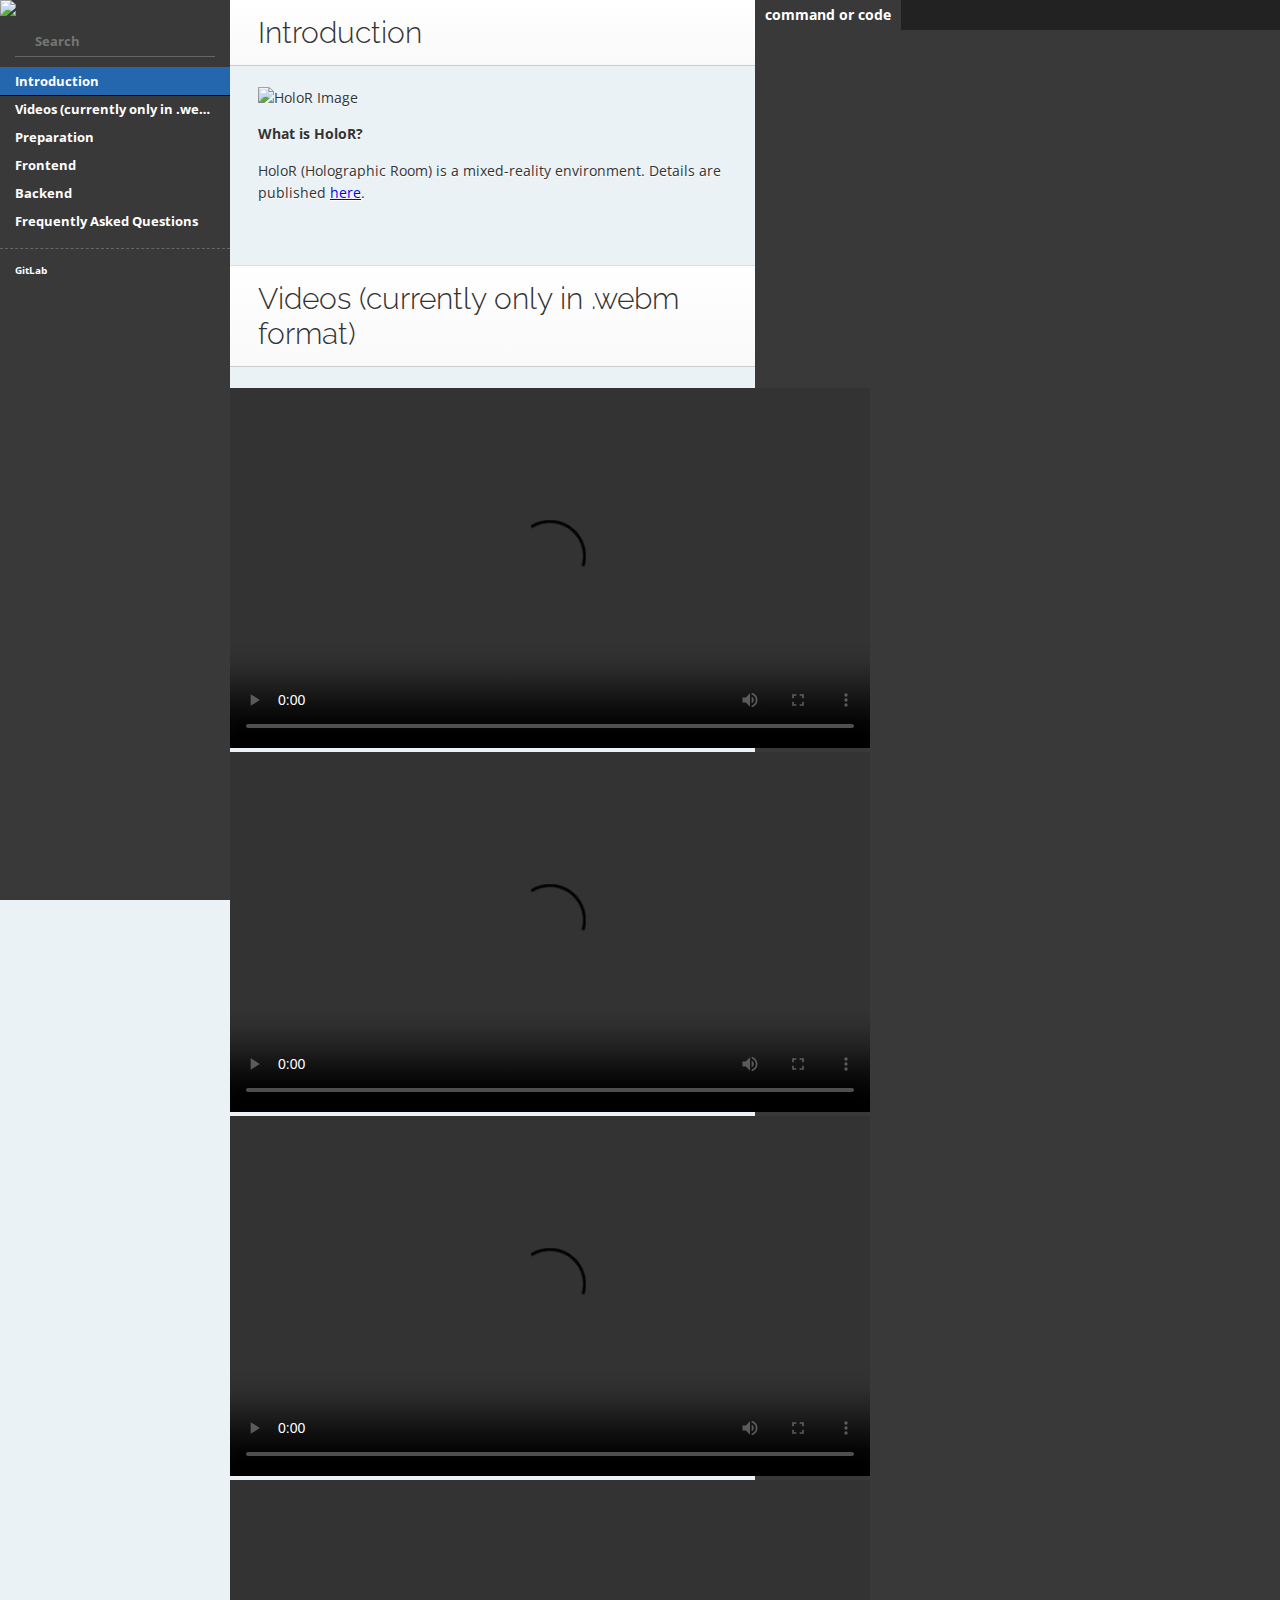
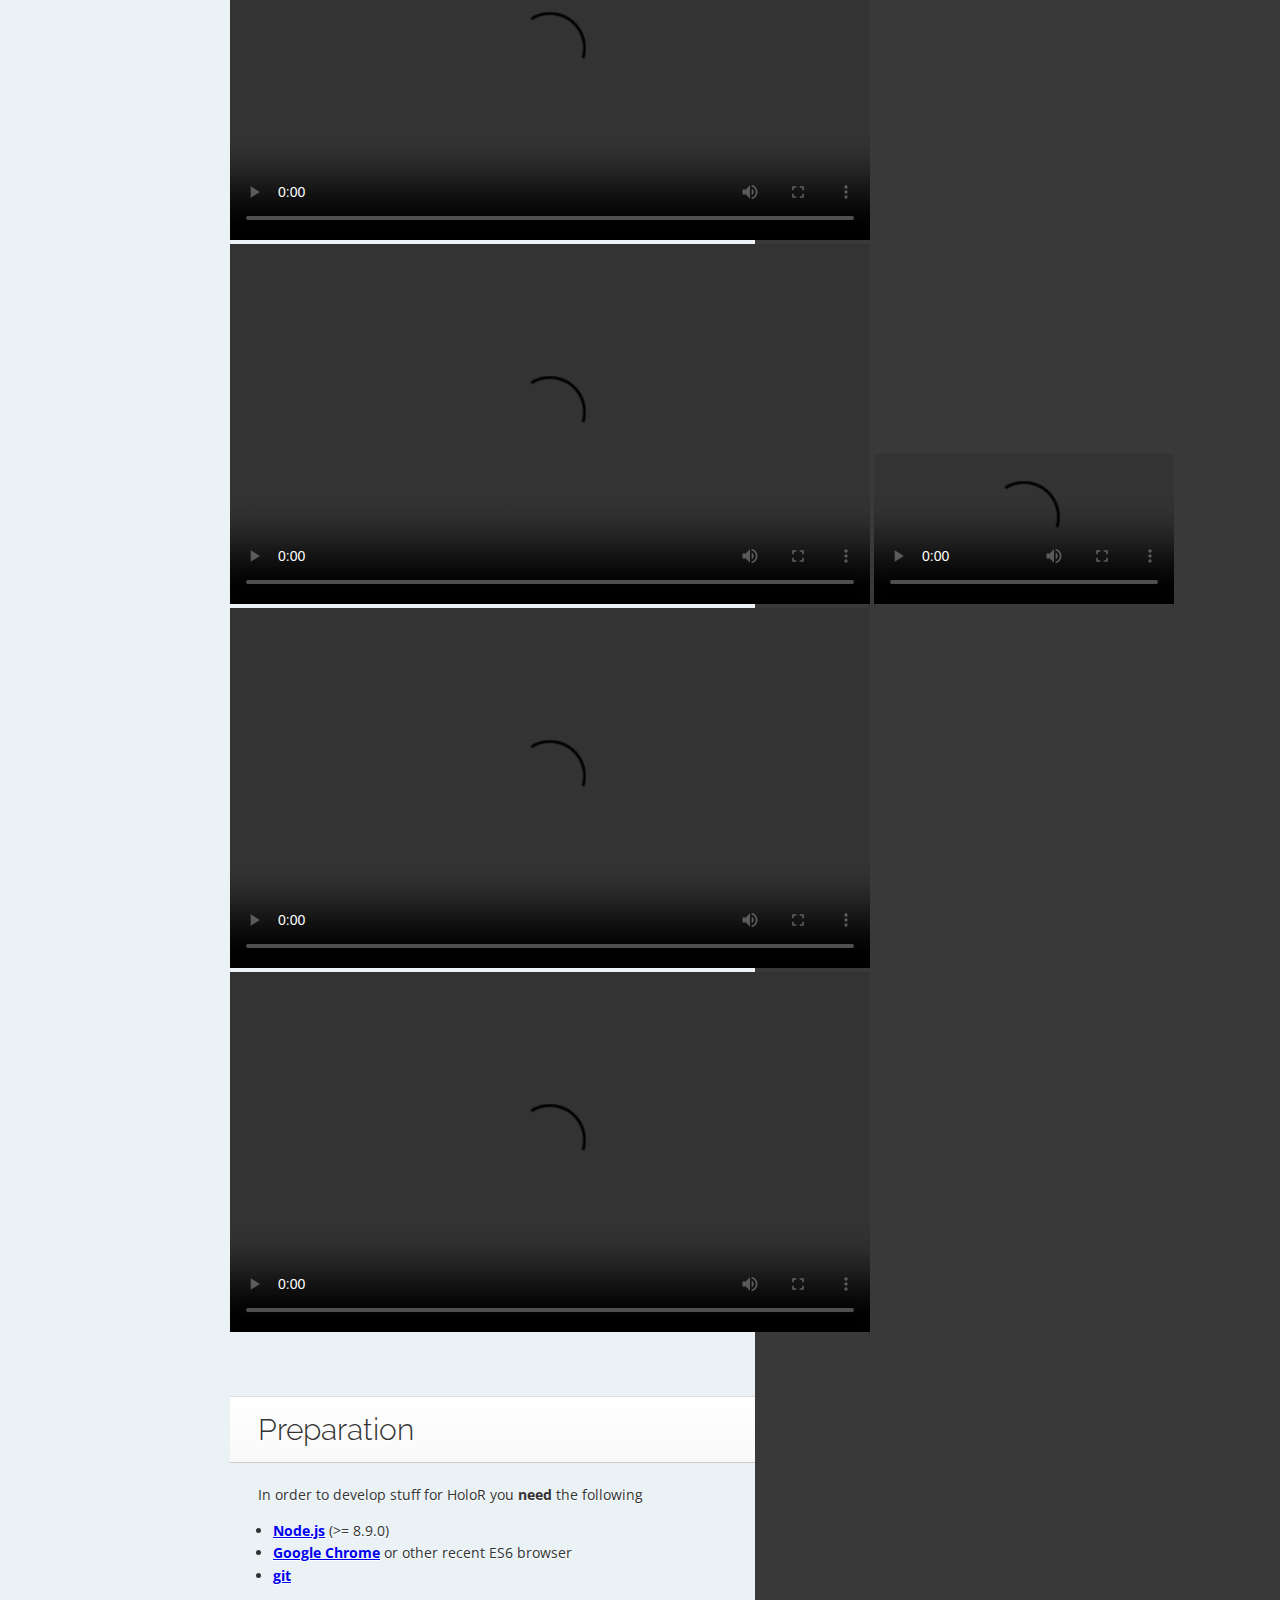
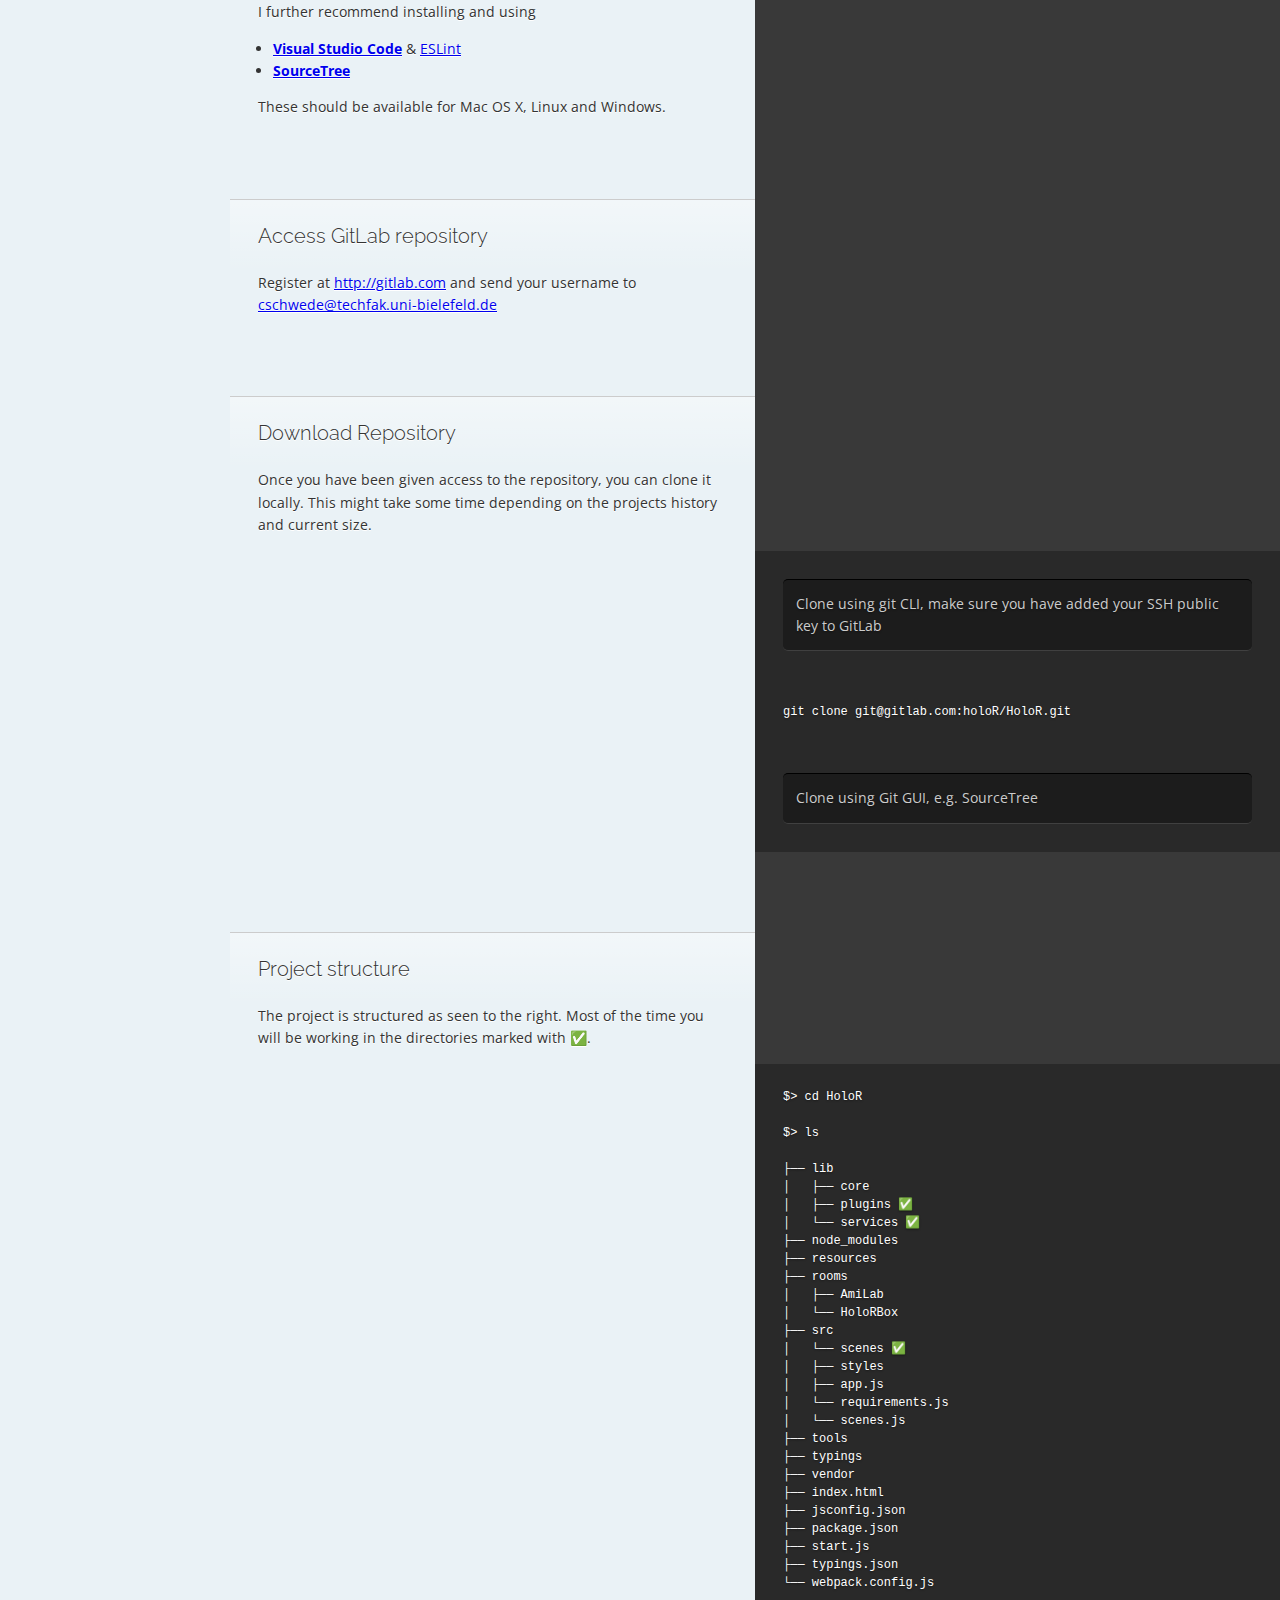
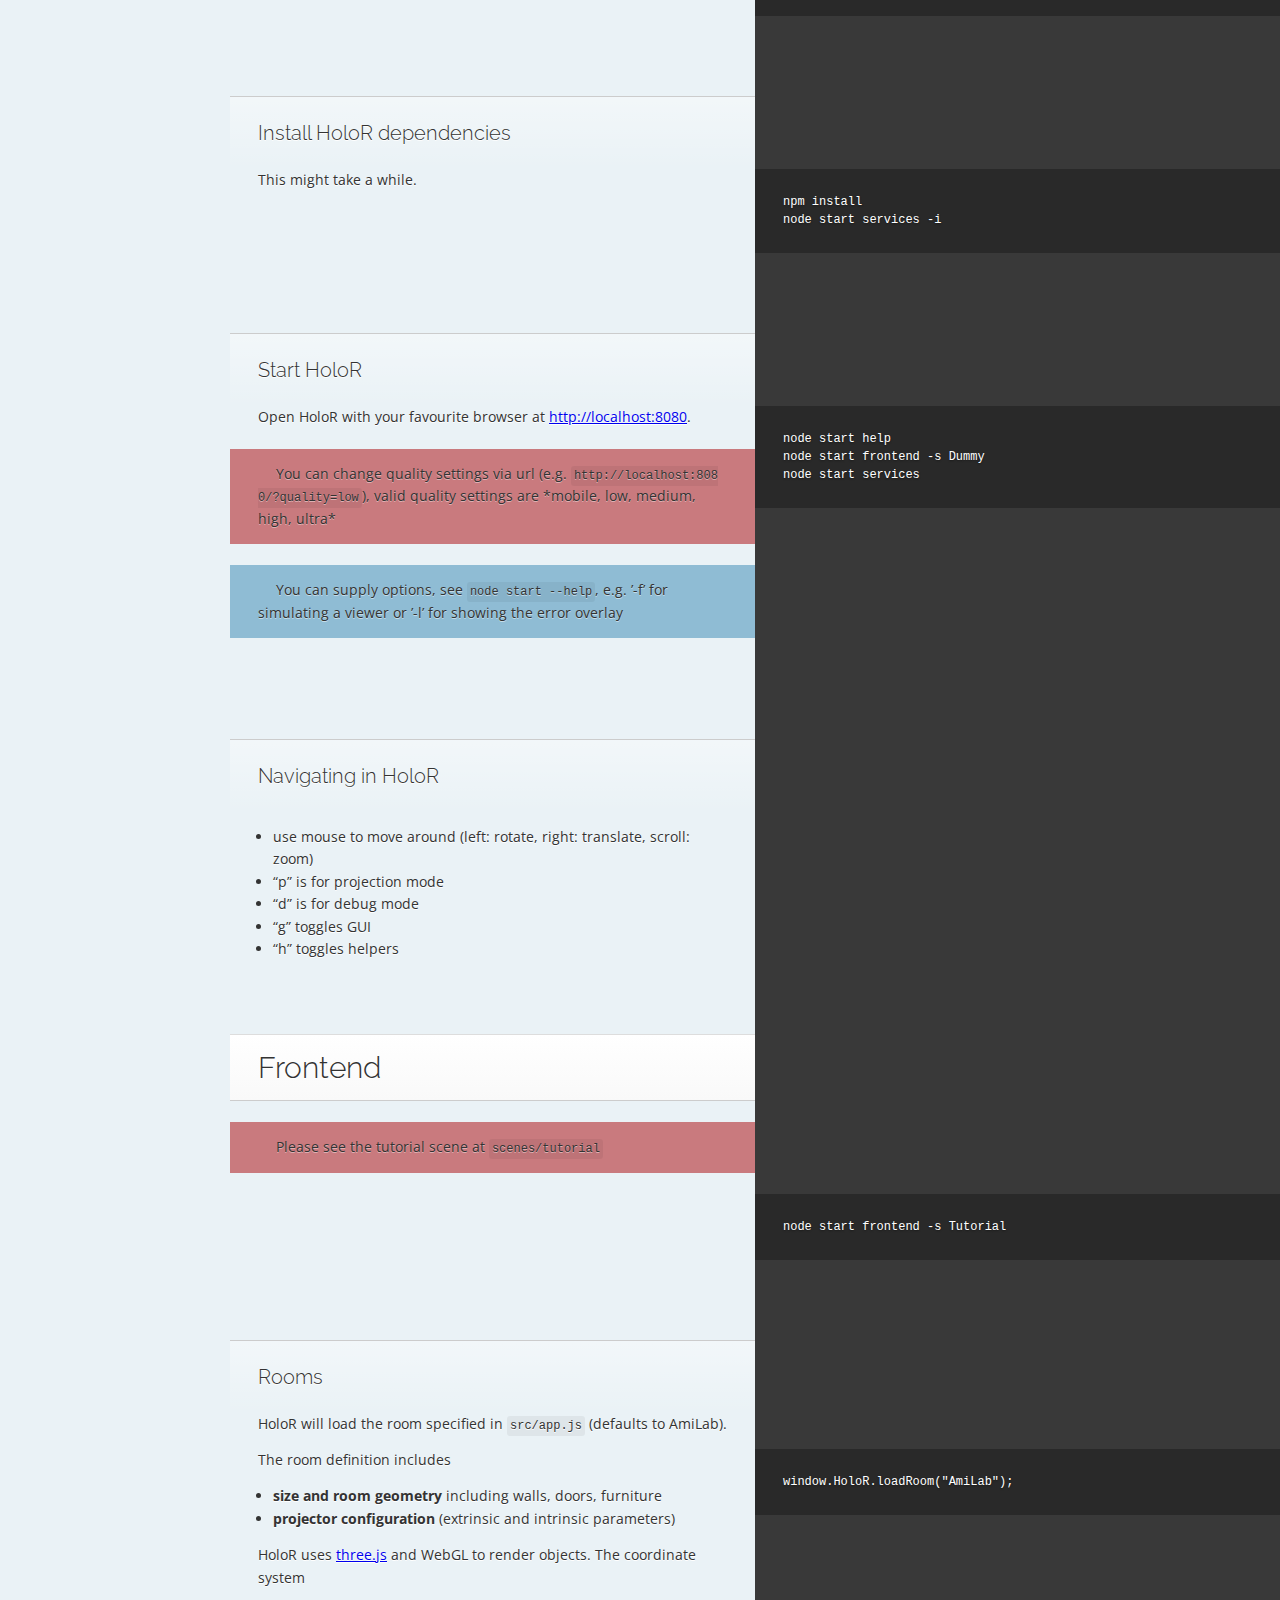
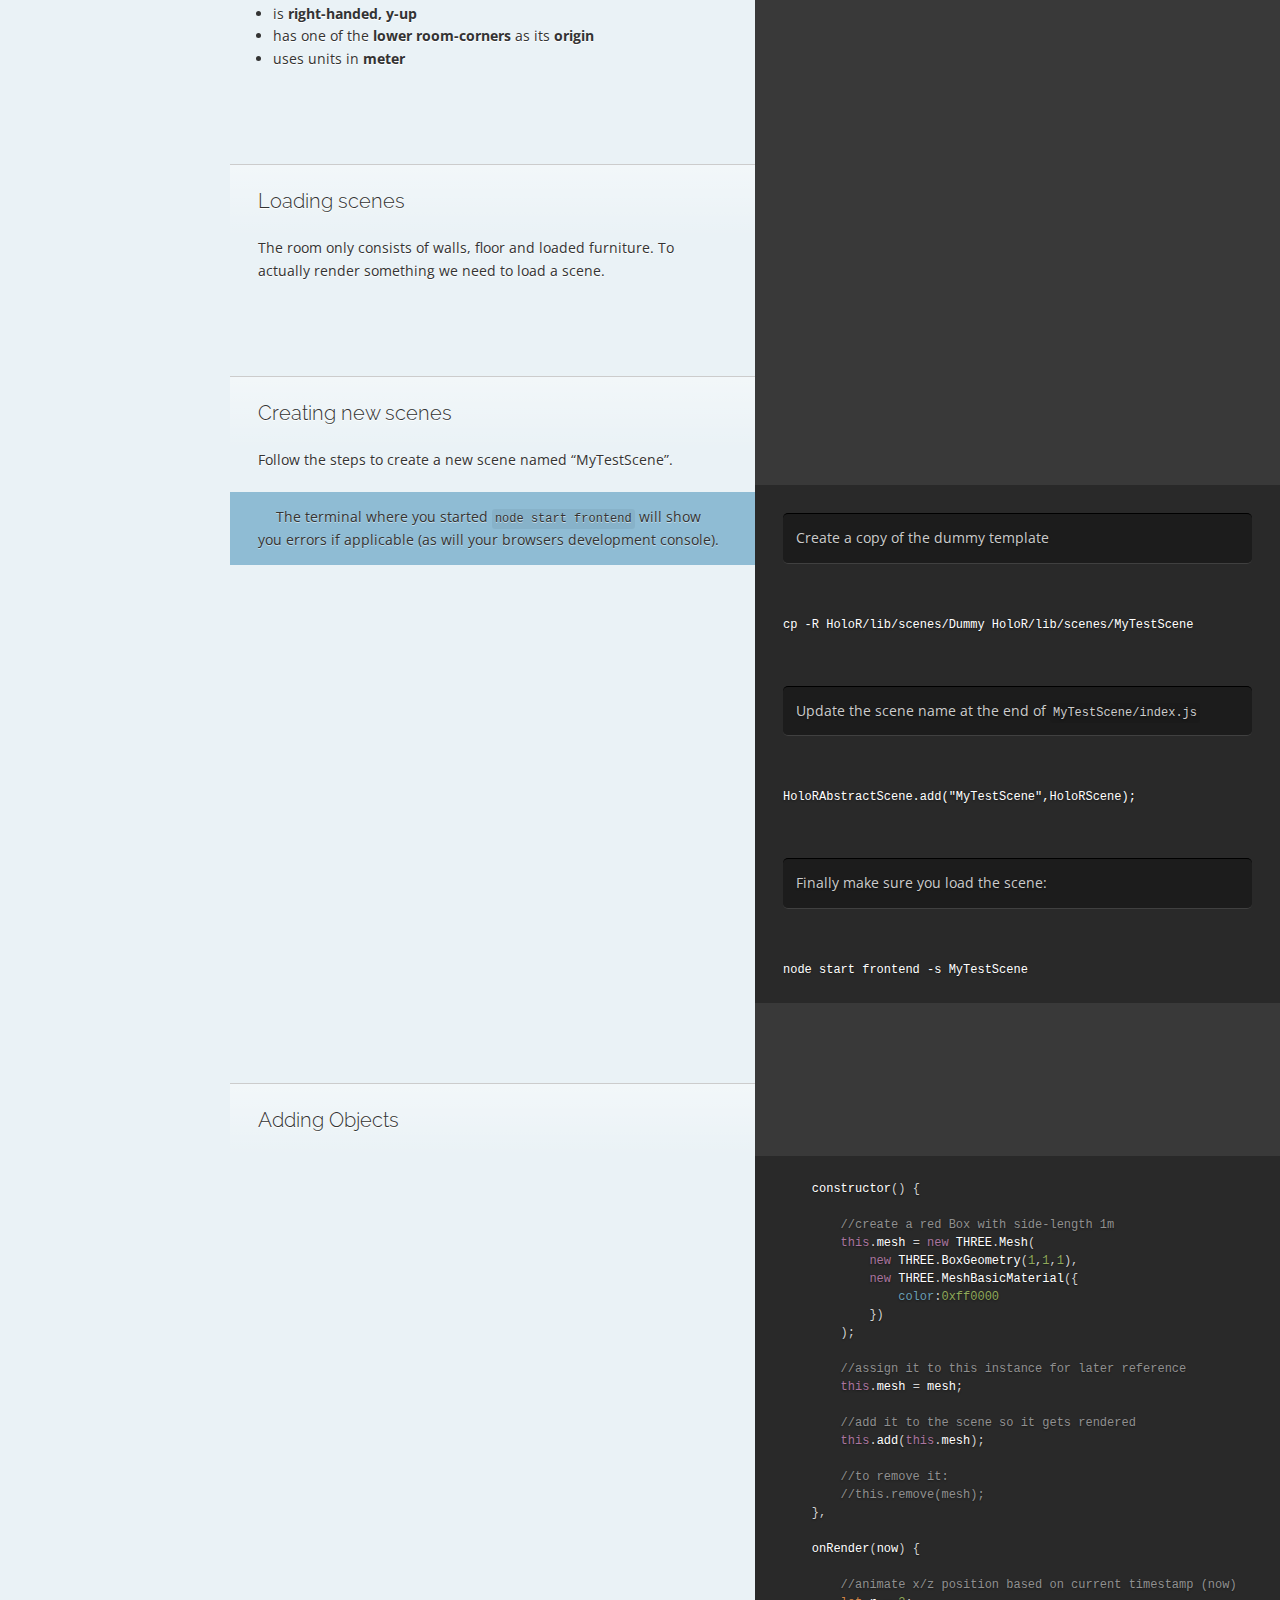
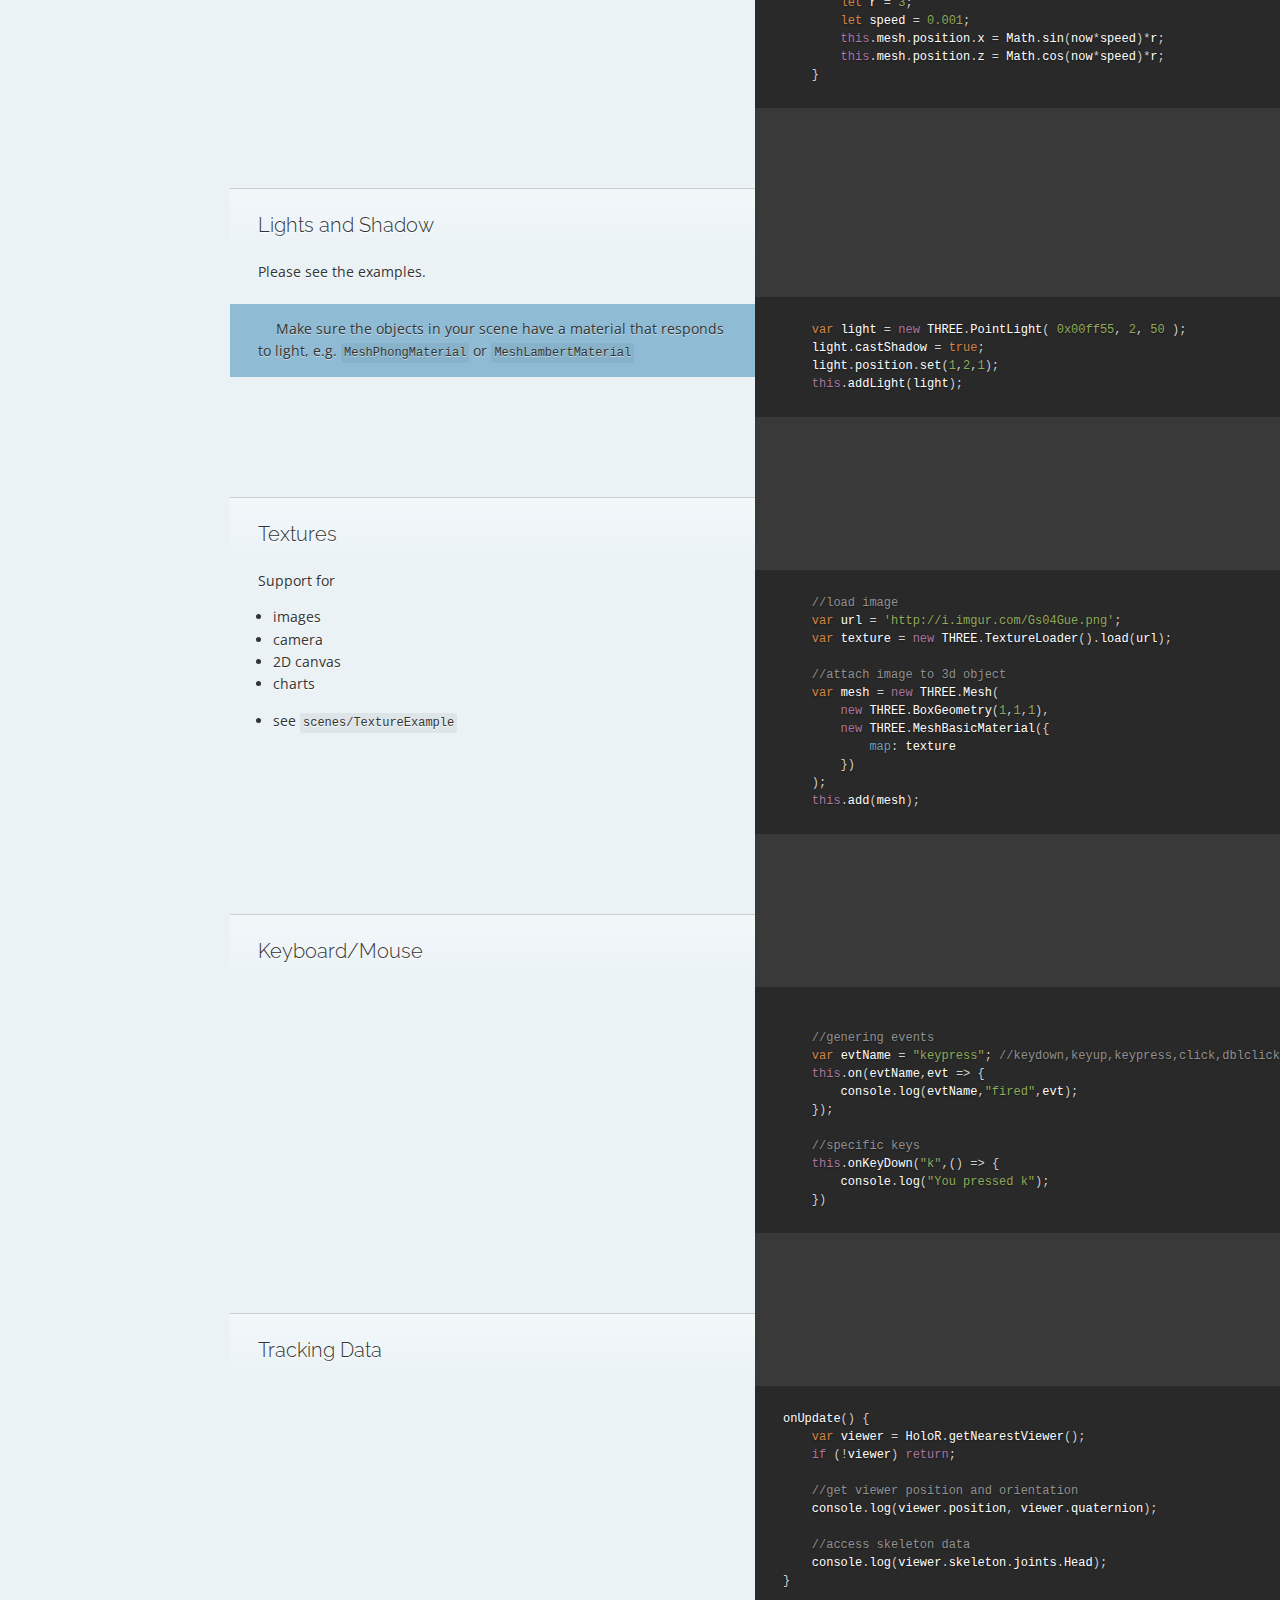
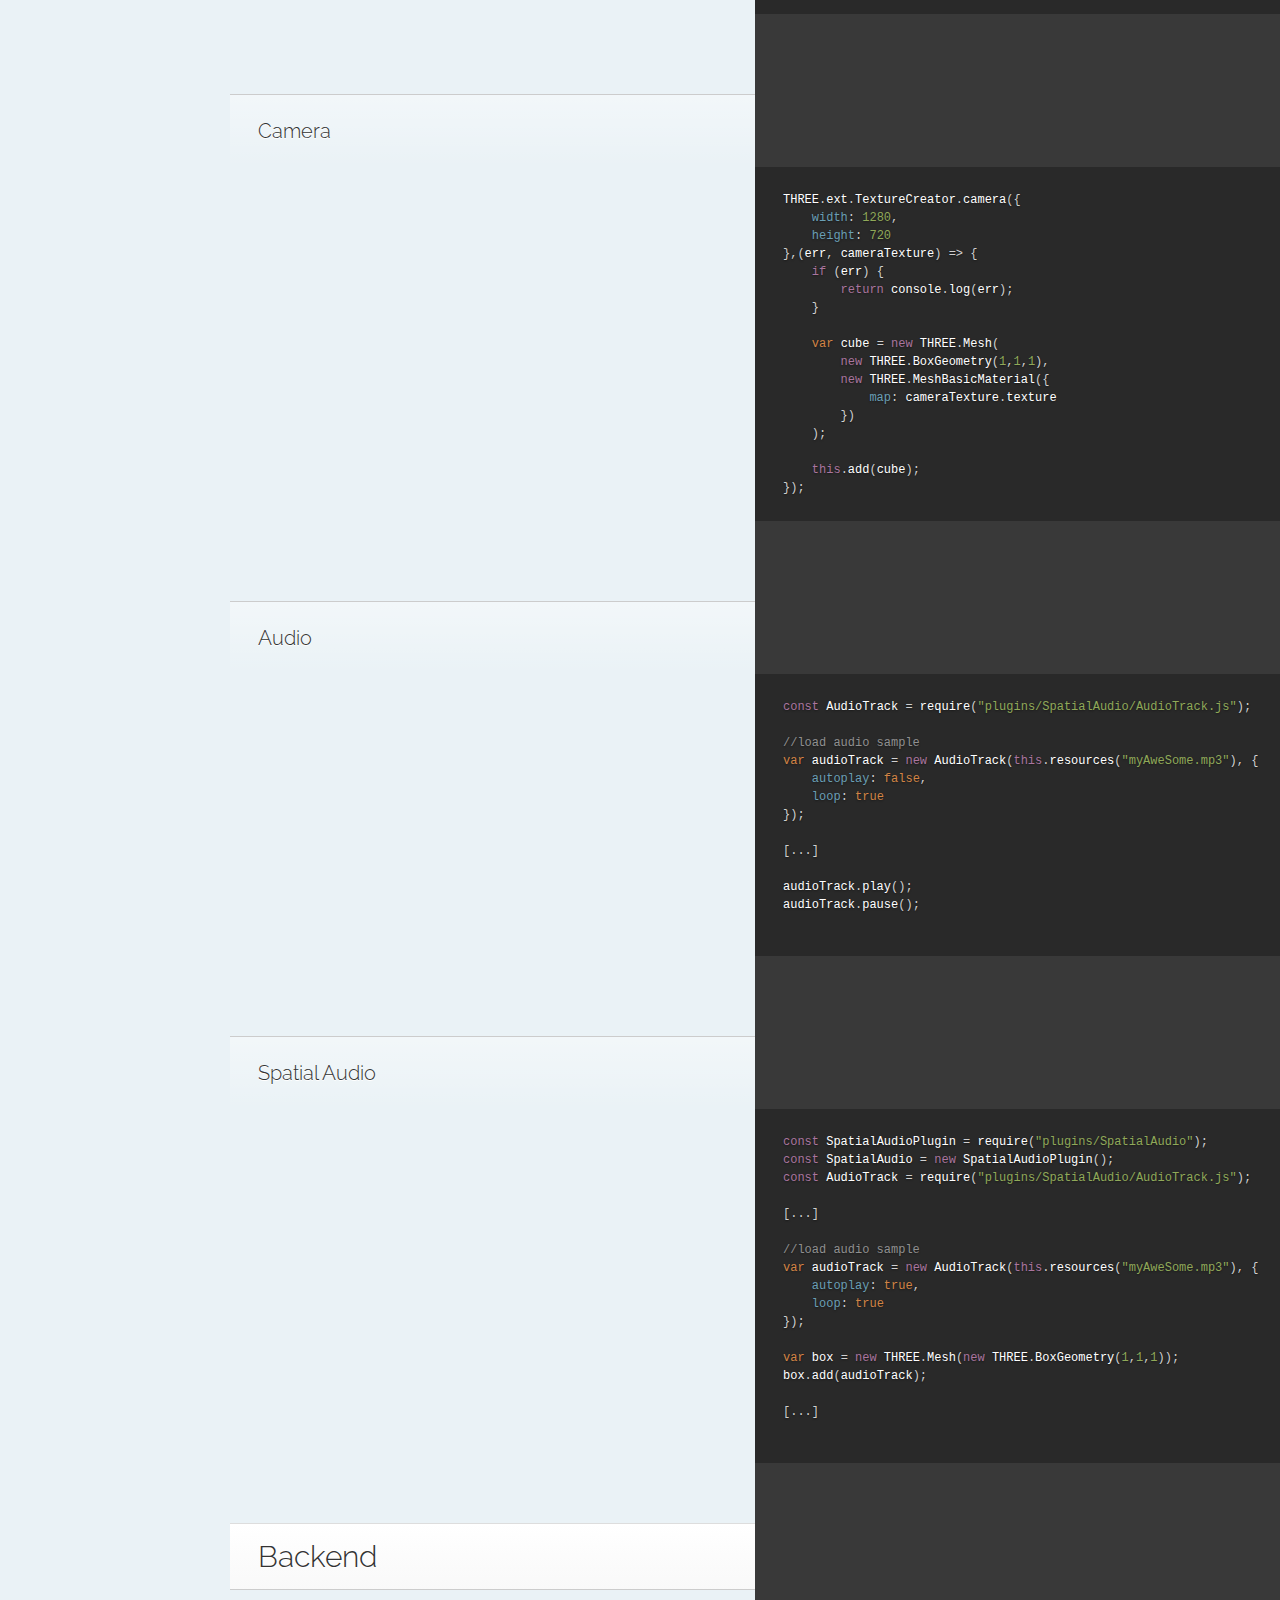
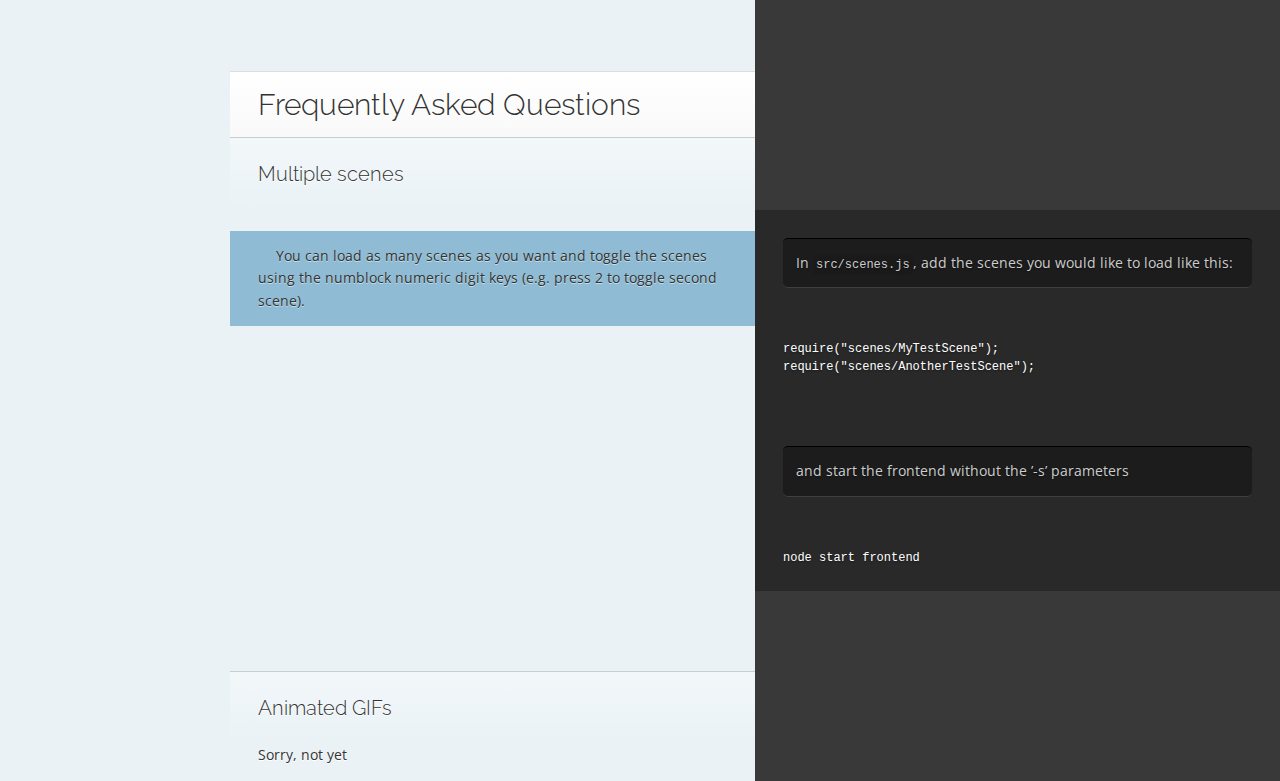
==== commit d2727bfd: "Added transparent wall." ====
--- a/index.html
+++ b/index.html
@@ -125,9 +125,9 @@
 <p><strong>What is HoloR?</strong></p>
 
 <p>HoloR (Holographic Room) is a mixed-reality environment.
-You can read more about it <a href="https://pub.uni-bielefeld.de/publication/2900634">here</a></p>
+Details are published <a href="https://pub.uni-bielefeld.de/publication/2900634">here</a>.</p>
 	      
-	      <h1 id="videos">Videos</h1>
+	      <h1 id="videos">Videos (currently only in .webm format)</h1>
 	      
 	      
 <video width="640" height="360" preload controls loop autoplay>
@@ -152,6 +152,11 @@
 	<source src="https://www.dropbox.com/s/gjs25h9au42z1ot/TelePresence.webm?dl=1" />
 </video>
 
+	      <video width="640" height="360" preload controls loop autoplay>
+	<source src="https://www.dropbox.com/s/kf9efnmjx7dzkn8/TransparentWall.webm?dl=1" />
+</video>
+
+	      
 <video width="640" height="360" preload controls loop autoplay>
 	<source src="https://www.dropbox.com/s/f9a58bz9zwb7ek3/TransparentCupboard.webm?dl=1" />
 </video>
